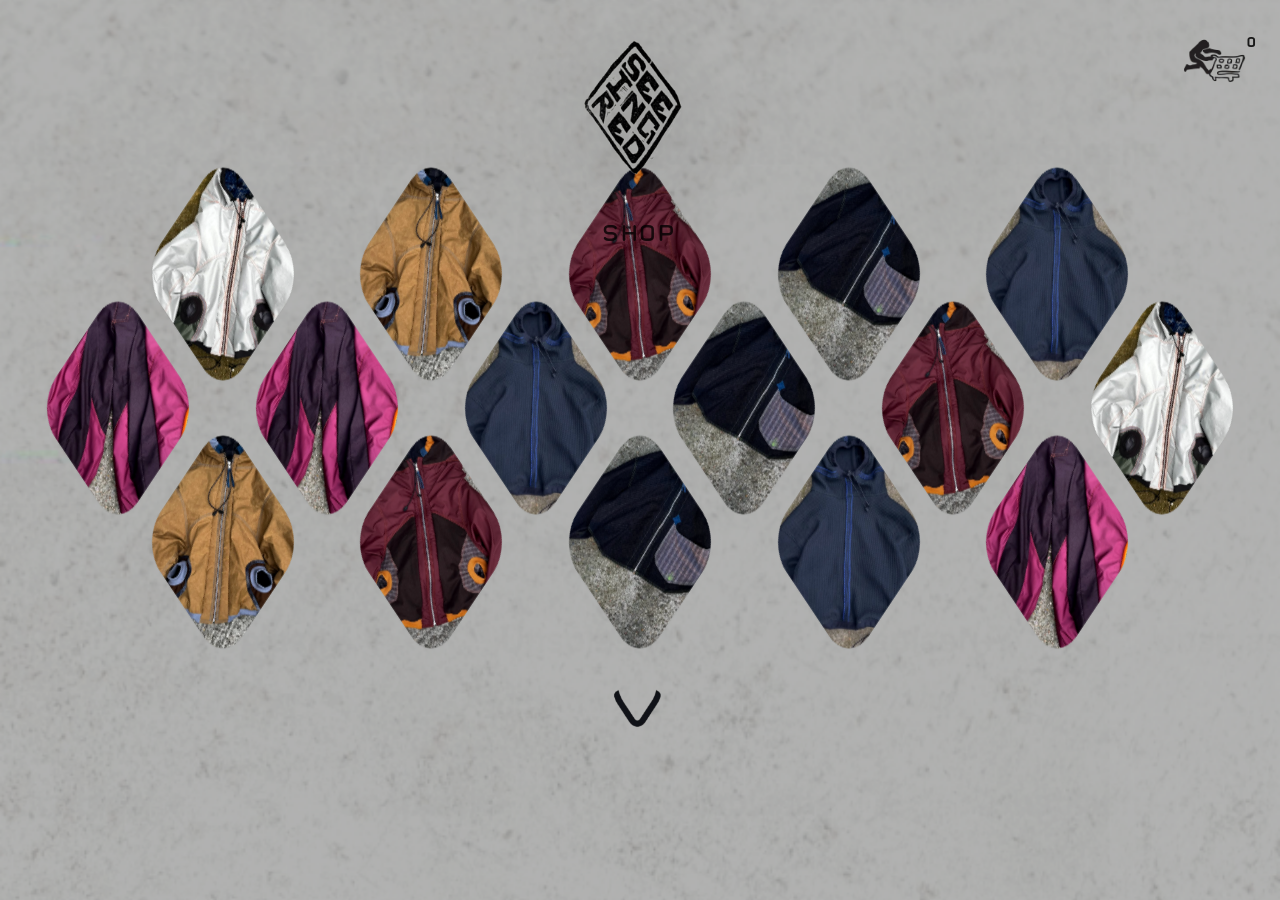
==== index.html @ 1fb60149 "Initial commit - Seeing Red Store website" ====
<!doctype html>
<html lang="en">
  <head>
    <meta charset="UTF-8" />
    <meta name="viewport" content="width=device-width, initial-scale=1.0" />
    <title>Seeing Red</title>
    <link rel="stylesheet" href="./styles.css" />
    <script>
      window.SEEING_RED_SHOPIFY = {
        domain: "seeing-red-2.myshopify.com",
        storefrontToken: "2f0e7d2530694a0d24b112bfe67531cb",
      };
    </script>
  </head>
  <body>
    <button class="cartBtn cartBtn--landing" id="cartBtn" type="button" aria-label="Open cart">
      <img class="cartBtn__icon" src="./assets/icon/cart.png" alt="" aria-hidden="true" />
      <span class="cartBtn__count" id="cartCount">0</span>
    </button>

    <div class="landingLogo" aria-hidden="true">
      <img class="landingLogo__img" src="./assets/icon/logo.png" alt="" />
      <div class="landingLogo__label">SHOP</div>
    </div>

    <main class="page page--landing">
      <section id="landingView">
        <section class="grid grid--landing" id="productGrid" aria-label="Product grid"></section>

        <footer class="landingFooter">
          <img class="landingFooter__mark" src="./assets/icon/arrow.png" alt="" aria-hidden="true" />
          <div class="landingFooter__label">ARCHIVE</div>
        </footer>
      </section>

      <section class="pdpPage" id="pdpPage" hidden>
        <div class="pdpTop">
          <button class="overlay__close" id="pdpBack" type="button" aria-label="Back"><img class="overlay__closeIcon" src="./assets/icon/arrow.png" alt="" /><span class="overlay__closeLabel">BACK</span></button>
          <div class="pdpTop__logo" aria-hidden="true">
            <img class="pdpTop__logoImg" src="./assets/icon/logo.png" alt="" />
          </div>
          <button class="pdpCartBtn" id="pdpCartBtn" type="button" aria-label="Open cart">
            <img class="pdpCartBtn__icon" src="./assets/icon/cart.png" alt="" aria-hidden="true" />
            <span class="pdpCartBtn__count" id="pdpCartCount">0</span>
          </button>
        </div>

        <div class="swipeCarousel" id="swipeCarousel">
          <div class="swipeCarousel__clip">
            <div class="swipeCarousel__track" id="swipeTrack"></div>
          </div>
        </div>

        <div class="productView">
          <div class="gallery">
            <div class="gallery__main" id="mainImageFrame">
              <img id="mainImage" alt="" />
            </div>
            <div class="gallery__thumbs" id="thumbs"></div>
          </div>

          <div class="details">
            <div class="details__top">
              <div class="details__kicker">NEW IN</div>
              <div class="details__price" id="productPrice">0</div>
            </div>

            <div class="details__rule" aria-hidden="true"></div>

            <div class="details__name" id="productName">Product</div>
            <div class="details__size" id="productSize">SIZE M</div>

            <div class="details__desc" id="productDesc"></div>

            <div class="details__rule" aria-hidden="true"></div>

            <button class="details__more" id="moreInfo" type="button">More Info</button>
            <button class="details__add" id="addToCart" type="button">ADD TO CART</button>

            <select id="sizeSelect" class="details__select" aria-hidden="true" tabindex="-1">
              <option value="XS">XS</option>
              <option value="S">S</option>
              <option value="M" selected>M</option>
              <option value="L">L</option>
              <option value="XL">XL</option>
            </select>
            <input id="qtyInput" class="details__qty" type="number" inputmode="numeric" min="1" value="1" aria-hidden="true" tabindex="-1" />
            <button class="btn" id="buyNow" type="button">Buy now</button>
          </div>
        </div>

        <a class="pdpHandle" href="https://www.instagram.com/_seeing_red__/" target="_blank" rel="noopener noreferrer">@_SEEING_RED__</a>
      </section>

    </main>

    <aside class="cart" id="cart" aria-label="Cart" aria-hidden="true">
      <div class="cart__header">
        <div class="cart__title">BASKET — <span id="cartHeaderCount">0</span></div>
        <button class="cart__close" id="closeCart" type="button" aria-label="Close basket">X</button>
      </div>
      <div class="cart__items" id="cartItems"></div>
      <div class="cart__rule" aria-hidden="true"></div>
      <div class="cart__note">
        <div class="cart__noteText">
          All purchases made from seeingred.com will be shipped within 3–5 business days
        </div>
        <button class="cart__learnMore" id="cartLearnMore" type="button">LEARN MORE</button>
      </div>
      <div class="cart__footer">
        <div class="cart__row">
          <div class="cart__muted">SUBTOTAL</div>
          <div class="cart__subtotal" id="cartSubtotal">0</div>
        </div>
        <button class="cart__checkout" id="checkout" type="button">CHECKOUT</button>
      </div>
    </aside>

    <div class="drawerScrim" id="drawerScrim" aria-hidden="true"></div>

    <script src="./app.js" defer></script>
  </body>
</html>
---- styles.css ----
:root{
  --bg: #d7d3cc;
  --panel: rgba(255,255,255,0.06);
  --panel2: rgba(255,255,255,0.09);
  --text: rgba(255,255,255,0.92);
  --muted: rgba(0,0,0,0.58);
  --red: #ff2b2b;
  --red2: #ff4d4d;
  --stroke: rgba(255,255,255,0.12);
  --shadow: 0 24px 80px rgba(0,0,0,0.55);
  --radius: 18px;
  --ink: rgba(0,0,0,0.86);
  --paper: #d7d3cc;
  --logoTop: 8px;
  --logoSize: clamp(170px, 16vw, 230px);
  --logoSizeMobile: 86px;
}

@font-face{
  font-family: "CA Prologue";
  src: url("./seeing-red-font/CAPrologue-Regular.otf") format("opentype");
  font-weight: 400;
  font-style: normal;
  font-display: swap;
}

@font-face{
  font-family: "CA Prologue";
  src: url("./seeing-red-font/CAPrologue-Italic.otf") format("opentype");
  font-weight: 400;
  font-style: italic;
  font-display: swap;
}

@font-face{
  font-family: "CA Prologue";
  src: url("./seeing-red-font/CAPrologue-Bold.otf") format("opentype");
  font-weight: 700;
  font-style: normal;
  font-display: swap;
}

@font-face{
  font-family: "CA Prologue";
  src: url("./seeing-red-font/CAPrologue-BoldIt.otf") format("opentype");
  font-weight: 700;
  font-style: italic;
  font-display: swap;
}

@font-face{
  font-family: "CA Prologue";
  src: url("./seeing-red-font/CAPrologue-Heavy.otf") format("opentype");
  font-weight: 900;
  font-style: normal;
  font-display: swap;
}

@font-face{
  font-family: "CA Prologue";
  src: url("./seeing-red-font/CAPrologue-HeavyIt.otf") format("opentype");
  font-weight: 900;
  font-style: italic;
  font-display: swap;
}

*{ box-sizing: border-box; }
html,body{ min-height:100%; }
body{
  margin:0;
  font-family: "CA Prologue", ui-sans-serif, system-ui, -apple-system, Segoe UI, Roboto, Helvetica, Arial, "Apple Color Emoji", "Segoe UI Emoji";
  color: var(--ink);
  background-color: #fff;
  background-image: url("./assets/background/white.png");
  background-size: cover;
  background-position: center;
  background-repeat: no-repeat;
}

[hidden]{
  display: none !important;
}

button, input, select{
  font: inherit;
  color: inherit;
}

.landingLogo{
  position: fixed;
  left: 50%;
  top: var(--logoTop);
  transform: translateX(-50%);
  z-index: 70;
  pointer-events: none;
  display:flex;
  flex-direction: column;
  align-items:center;
}

.landingLogo__img{
  width: var(--logoSize);
  height: var(--logoSize);
  object-fit: contain;
  display:block;
  filter:
    drop-shadow(0 18px 40px rgba(0,0,0,0.18));
}

.landingLogo__label{
  margin-top: 6px;
  font-weight: 700;
  letter-spacing: 0.08em;
  color: rgba(0,0,0,0.78);
  font-size: clamp(22px, 2.6vw, 32px);
}



.cartBtn{
  position: relative;
  display:block;
  border: 0;
  background: transparent;
  padding: 0;
  border-radius: 0;
  cursor: pointer;
  box-shadow: none;
  transition: transform 120ms ease, filter 120ms ease;
}
.cartBtn:hover{ transform: translateY(-1px); filter: brightness(1.05); }

.cartBtn--landing{
  position: fixed;
  top: var(--logoTop);
  right: 20px;
  z-index: 80;
}

.cartBtn__icon{
  width: 100px;
  height: 100px;
  object-fit: contain;
  display:block;
}

.cartBtn__count{
  position: absolute;
  right: 4px;
  top: 24px;
  transform: none;
  color: rgba(0,0,0,0.86);
  font-family: "CA Prologue", ui-sans-serif, system-ui, sans-serif;
  font-weight: 900;
  font-size: 20px;
  line-height: 1;
  text-shadow: none;
  pointer-events: none;
}


.page{ max-width: 1100px; margin: 0 auto; padding: 16px 20px 56px; }

.page--landing{
  max-width: none;
  margin: 0;
  padding: 0 20px 24px;
  min-height: 100vh;
  display:flex;
  flex-direction: column;
  align-items:center;
  justify-content: flex-start;
}

body.isPdpOpen .page--landing{
  min-height: 100vh;
  padding: 0;
}

body.isPdpOpen .cartBtn--landing{
  pointer-events: auto;
}

body.isPdpOpen .landingLogo{
  display: none;
}

.page--landing #landingView{
  width: 100%;
  display:flex;
  flex-direction: column;
  align-items:center;
  justify-content:flex-start;
  padding-top: 230px;
}


.grid--landing{
  width: min(1200px, 100%);
  display:grid;
  grid-template-columns: repeat(12, 1fr);
  grid-auto-rows: 88px;
  column-gap: 52px;
  row-gap: 0px;
  align-items:center;
  justify-items:center;
  justify-content: center;
  padding: 0;
  padding-bottom: 120px;
  margin: 0 auto;
}

.grid--landing > .tile:nth-child(1){ grid-column: 2 / span 2; grid-row: 1; }
.grid--landing > .tile:nth-child(2){ grid-column: 4 / span 2; grid-row: 1; }
.grid--landing > .tile:nth-child(3){ grid-column: 6 / span 2; grid-row: 1; }
.grid--landing > .tile:nth-child(4){ grid-column: 8 / span 2; grid-row: 1; }
.grid--landing > .tile:nth-child(5){ grid-column: 10 / span 2; grid-row: 1; }

.grid--landing > .tile:nth-child(6){ grid-column: 1 / span 2; grid-row: 2; }
.grid--landing > .tile:nth-child(7){ grid-column: 3 / span 2; grid-row: 2; }
.grid--landing > .tile:nth-child(8){ grid-column: 5 / span 2; grid-row: 2; }
.grid--landing > .tile:nth-child(9){ grid-column: 7 / span 2; grid-row: 2; }
.grid--landing > .tile:nth-child(10){ grid-column: 9 / span 2; grid-row: 2; }
.grid--landing > .tile:nth-child(11){ grid-column: 11 / span 2; grid-row: 2; }

.grid--landing > .tile:nth-child(12){ grid-column: 2 / span 2; grid-row: 3; }
.grid--landing > .tile:nth-child(13){ grid-column: 4 / span 2; grid-row: 3; }
.grid--landing > .tile:nth-child(14){ grid-column: 6 / span 2; grid-row: 3; }
.grid--landing > .tile:nth-child(15){ grid-column: 8 / span 2; grid-row: 3; }
.grid--landing > .tile:nth-child(16){ grid-column: 10 / span 2; grid-row: 3; }

.grid--landing > .tile:nth-child(1),
.grid--landing > .tile:nth-child(2),
.grid--landing > .tile:nth-child(3),
.grid--landing > .tile:nth-child(4),
.grid--landing > .tile:nth-child(5){
  transform: translateY(0px);
}

.grid--landing > .tile:nth-child(6),
.grid--landing > .tile:nth-child(7),
.grid--landing > .tile:nth-child(8),
.grid--landing > .tile:nth-child(9),
.grid--landing > .tile:nth-child(10),
.grid--landing > .tile:nth-child(11){
  transform: translateY(46px);
}

.grid--landing > .tile:nth-child(12),
.grid--landing > .tile:nth-child(13),
.grid--landing > .tile:nth-child(14),
.grid--landing > .tile:nth-child(15),
.grid--landing > .tile:nth-child(16){
  transform: translateY(92px);
}

@media (max-width: 980px){
  .grid--landing{ column-gap: 14px; row-gap: 0px; grid-auto-rows: 84px; }
}

@media (max-width: 760px){
  .landingLogo{ top: var(--logoTop); }
  .landingLogo__img{ width: var(--logoSizeMobile); height: var(--logoSizeMobile); }
  .page--landing{ min-height: 100vh; }
  .page--landing #landingView{ padding-top: 142px; }
  .grid--landing{ grid-template-columns: repeat(6, 1fr); grid-auto-rows: 86px; column-gap: 10px; row-gap: 0px; }
  .grid--landing > .tile:nth-child(n){ grid-column: auto; grid-row: auto; transform: translateY(0px); }
  .grid--landing{ padding-bottom: 24px; }

  .grid--landing > .tile:nth-child(1),
  .grid--landing > .tile:nth-child(2),
  .grid--landing > .tile:nth-child(3),
  .grid--landing > .tile:nth-child(4),
  .grid--landing > .tile:nth-child(5),
  .grid--landing > .tile:nth-child(6),
  .grid--landing > .tile:nth-child(7),
  .grid--landing > .tile:nth-child(8),
  .grid--landing > .tile:nth-child(9),
  .grid--landing > .tile:nth-child(10),
  .grid--landing > .tile:nth-child(11),
  .grid--landing > .tile:nth-child(12),
  .grid--landing > .tile:nth-child(13),
  .grid--landing > .tile:nth-child(14),
  .grid--landing > .tile:nth-child(15),
  .grid--landing > .tile:nth-child(16){
    grid-column: auto;
    grid-row: auto;
    transform: translateY(0px);
  }

  .pdpTop__logo{ top: 18px; }
  .pdpCartBtn{ top: 18px; right: 20px; }
}

@media (max-width: 540px){
  .page--landing{ min-height: 100vh; }
  .page--landing #landingView{ padding-top: 130px; }

  .cartBtn--landing{ top: 18px; right: 16px; }

  .grid--landing{
    width: min(460px, 100%);
    grid-template-columns: repeat(4, 1fr);
    justify-items: center;
    align-items: center;
    column-gap: 0px;
    row-gap: 0px;
    padding-bottom: 40px;
    --tileSize: min(38vw, 180px);
    --tileRow: min(27vw, 130px);
    grid-auto-rows: var(--tileRow);
  }

  .grid--landing > .tile{
    width: var(--tileSize);
  }

  .grid--landing > .tile .tile__diamond{
    width: 82%;
    height: 82%;
  }

  .grid--landing > .tile:nth-child(1){ grid-column: 1 / span 2; grid-row: 1; transform: translateY(0); }
  .grid--landing > .tile:nth-child(2){ grid-column: 3 / span 2; grid-row: 1; transform: translateY(0); }
  .grid--landing > .tile:nth-child(3){ grid-column: 2 / span 2; grid-row: 2; transform: translateY(0); }
  .grid--landing > .tile:nth-child(4){ grid-column: 1 / span 2; grid-row: 3; transform: translateY(0); }
  .grid--landing > .tile:nth-child(5){ grid-column: 3 / span 2; grid-row: 3; transform: translateY(0); }
  .grid--landing > .tile:nth-child(6){ grid-column: 2 / span 2; grid-row: 4; transform: translateY(0); }
  .grid--landing > .tile:nth-child(7){ grid-column: 1 / span 2; grid-row: 5; transform: translateY(0); }
  .grid--landing > .tile:nth-child(8){ grid-column: 3 / span 2; grid-row: 5; transform: translateY(0); }
  .grid--landing > .tile:nth-child(9){ grid-column: 2 / span 2; grid-row: 6; transform: translateY(0); }
  .grid--landing > .tile:nth-child(10){ grid-column: 1 / span 2; grid-row: 7; transform: translateY(0); }
  .grid--landing > .tile:nth-child(11){ grid-column: 3 / span 2; grid-row: 7; transform: translateY(0); }
  .grid--landing > .tile:nth-child(12){ grid-column: 2 / span 2; grid-row: 8; transform: translateY(0); }
  .grid--landing > .tile:nth-child(13){ grid-column: 1 / span 2; grid-row: 9; transform: translateY(0); }
  .grid--landing > .tile:nth-child(14){ grid-column: 3 / span 2; grid-row: 9; transform: translateY(0); }
  .grid--landing > .tile:nth-child(15){ grid-column: 2 / span 2; grid-row: 10; transform: translateY(0); }
  .grid--landing > .tile:nth-child(16){ grid-column: 1 / span 2; grid-row: 11; transform: translateY(0); }
}

.tile{
  position: relative;
  width: clamp(112px, 12vw, 150px);
  aspect-ratio: 1 / 1;
  border: 0;
  background: transparent;
  padding: 0;
  cursor: pointer;
  border-radius: 22px;
  perspective: 900px;
}

.tile__diamond{
  position: absolute;
  left: 50%;
  top: 50%;
  width: 78%;
  height: 78%;
  border-radius: 28px;
  box-shadow:
    0 18px 50px rgba(0,0,0,0.14),
    inset 0 0 0 1px rgba(255,255,255,0.06),
    inset 0 10px 24px rgba(255,255,255,0.06);
  overflow: hidden;
  --lift: 0px;
  --stretch: 1.5;
  --stretchInv: 0.6667;
  transform: translate(-50%, -50%) translateY(var(--lift)) scaleY(var(--stretch)) rotate(45deg) translateZ(0);
  transition: transform 140ms ease, filter 140ms ease;
  transform-style: preserve-3d;
  mask-image: radial-gradient(white, black);
  -webkit-mask-image: -webkit-radial-gradient(white, black);
}
.tile:hover .tile__diamond,
.tile:focus-visible .tile__diamond{ --lift: -2px; filter: brightness(0.92); }

.tile__diamondFlip{
  position: absolute;
  inset: 0;
  border-radius: inherit;
  transform-style: preserve-3d;
  transform: none;
}

.tile__diamondInner{
  position: absolute;
  inset: 0;
  border-radius: inherit;
  transform-style: preserve-3d;
  transition: transform 780ms cubic-bezier(.2,.9,.2,1);
}

.tile__diamond.isFlipped .tile__diamondInner{
  transform: rotate(-45deg) rotateY(180deg) rotate(45deg);
}

.tile__diamondFace{
  position: absolute;
  inset: 0;
  border-radius: inherit;
  backface-visibility: hidden;
  overflow: hidden;
}

.tile__diamondFace--front{
  position: absolute;
  background:
    radial-gradient(22px 22px at 22% 28%, rgba(255,255,255,0.20), transparent 62%),
    radial-gradient(26px 26px at 72% 66%, rgba(0,0,0,0.16), transparent 64%),
    repeating-linear-gradient(135deg, rgba(0,0,0,0.10) 0 2px, rgba(0,0,0,0.0) 2px 9px),
    rgba(0,0,0,0.24);
  border: 0;
}

.tile__diamondFace--front::after{
  content: "";
  position: absolute;
  inset: 0;
  z-index: 2;
  background: rgba(0,0,0,0.0);
  transition: background 140ms ease;
}

.tile:hover .tile__diamondFace--front::after,
.tile:focus-visible .tile__diamondFace--front::after{
  background: rgba(0,0,0,0.58);
}

.tile__diamondFace--back{
  transform: rotateY(180deg);
  display: grid;
  place-items: center;
  background: transparent;
  border: 0;
}

.tile__diamondLogo{
  width: 190%;
  height: 190%;
  object-fit: contain;
  display: block;
  transform: translateY(-4%) rotate(-45deg) scaleY(var(--stretchInv));
  filter: none;
}

.tile__img{
  position:absolute;
  inset: 0;
  z-index: 1;
  background-size: cover;
  background-position: center;
  transform-origin: center;
  transform: rotate(-45deg) scale(2.0) scaleY(var(--stretchInv));
  border-radius: inherit;
  filter: contrast(1.03) saturate(1.05);
}

.tile__label{
  position:absolute;
  inset: 0;
  z-index: 3;
  padding: 14px;
  display: flex;
  flex-direction: column;
  align-items: center;
  justify-content: center;
  text-align: center;
  transform: rotate(-45deg) scaleY(var(--stretchInv));
  opacity: 0;
  pointer-events: none;
  transition: opacity 140ms ease;
}
.tile:hover .tile__label,
.tile:focus-visible .tile__label{ opacity: 1; }

.tile__name{ font-weight: 850; font-size: 19px; letter-spacing: 0.14em; color: #ffffff; text-transform: uppercase; text-shadow: 0 2px 8px rgba(0,0,0,0.6); }
.tile__price{ color: #ffffff; font-size: 17px; margin-top: 6px; text-shadow: 0 2px 8px rgba(0,0,0,0.6); }

.overlay{
  position: fixed;
  inset: 0;
  z-index: 30;
  pointer-events: none;
  color: var(--ink);
}

.overlay.isOpen{ pointer-events: auto; }

.overlay__scrim{
  position:absolute;
  inset:0;
  z-index: 1;
  opacity: 0;
  transition: opacity 220ms ease;
  background: rgba(0,0,0,0.0);
}

.overlay.isOpen .overlay__scrim{ opacity: 1; }

.expander{
  position: absolute;
  z-index: 2;
  border-radius: 26px;
  overflow:hidden;
  box-shadow: var(--shadow);
  border: 1px solid rgba(255,255,255,0.14);
  background: #111;
  will-change: top,left,width,height,clip-path,opacity;
  opacity: 0;
  pointer-events: none;
}

.expander.isAnimating{ opacity: 1; }

.overlay__panel{
  position: absolute;
  inset: 0;
  z-index: 3;
  padding: 26px 22px 28px;
  opacity: 0;
  transform: translateY(10px);
  transition: opacity 220ms ease, transform 220ms ease;
  display:flex;
  flex-direction: column;
  align-items:center;
  justify-content:flex-start;
  overflow: auto;
  background-color: #fff;
  background-image: url("./assets/background/white22.png");
  background-size: cover;
  background-position: center;
  background-repeat: no-repeat;
}

.overlay.isOpen .overlay__panel{ opacity: 1; transform: translateY(0); }

.overlay__close{
  position: static;
  z-index: 4;
  border-radius: 0;
  border: 0;
  background: transparent;
  padding: 10px 0;
  font-weight: 850;
  letter-spacing: 0.18em;
  color: rgba(0,0,0,0.84);
  cursor: pointer;
  display: flex;
  align-items: center;
  gap: 8px;
}

.overlay__close::before{
  display: none;
}

.overlay__closeIcon{
  width: 56px;
  height: 56px;
  object-fit: contain;
  display: inline-block;
  transform: rotate(90deg);
}

.overlay__closeLabel{
  font-weight: 900;
  font-size: 22px;
  letter-spacing: 0.18em;
  color: rgba(0,0,0,0.84);
  text-transform: uppercase;
}

.pdpTop{
  position: fixed;
  top: 0;
  left: 0;
  right: 0;
  width: 100%;
  display:flex;
  align-items:flex-start;
  justify-content: space-between;
  gap: 14px;
  padding: 42px 22px 0;
  pointer-events: none;
}

.pdpTop .overlay__close,
.pdpTop .pdpCartBtn{
  pointer-events: auto;
}

.pdpPage{
  width: 100%;
  min-height: 100vh;
  padding: 0 22px 56px;
  padding-top: 280px;
  display:flex;
  flex-direction: column;
  align-items:center;
  justify-content:flex-start;
}

.pdpPage[hidden]{
  display: none !important;
}

.pdpTop__logo{
  position: fixed;
  left: 50%;
  top: 18px;
  transform: translateX(-50%);
  z-index: 70;
  pointer-events: none;
  display:flex;
  align-items:center;
  justify-content:center;
  margin-top: 0;
}

.pdpTop__logoImg{
  width: var(--logoSize);
  height: var(--logoSize);
  object-fit: contain;
  display:block;
  filter: drop-shadow(0 18px 36px rgba(0,0,0,0.10));
}

.pdpCartBtn{
  display: none;
}

.pdpCartBtn__icon{
  width: 100px;
  height: 100px;
  object-fit: contain;
  display:block;
}

.pdpCartBtn__count{
  position: absolute;
  right: 4px;
  top: 24px;
  transform: none;
  color: rgba(0,0,0,0.86);
  font-family: "CA Prologue", ui-sans-serif, system-ui, sans-serif;
  font-weight: 900;
  font-size: 20px;
  line-height: 1;
  text-shadow: none;
}

.productView{
  width: min(1200px, 100%);
  background: transparent;
  border: 0;
  border-radius: 0;
  overflow: visible;
  box-shadow: none;
  display:grid;
  grid-template-columns: 1.1fr 0.9fr;
  column-gap: clamp(16px, 2.2vw, 44px);
  align-items: start;
  margin-top: auto;
  margin-bottom: auto;
}

.landingFooter{
  display:flex;
  flex-direction: column;
  align-items:center;
  justify-content:center;
  gap: 10px;
  padding-top: 40px;
}

.landingFooter__mark{
  width: 100px;
  height: 100px;
  object-fit: contain;
  display: block;
}

.landingFooter__label{
  display: none;
}

.cart{
  color: rgba(0,0,0,0.86);
}

@media (max-width: 980px){
  .productView{ grid-template-columns: 1fr; }
  .overlay__panel{ padding-top: 70px; }
  .pdpPage{ padding-top: 280px; }
}

.swipeCarousel{
  display: none;
}

@media (max-width: 760px){
  .gallery{ display: none !important; }

  .swipeCarousel{
    display: block;
    width: 100vw;
    margin-left: -16px;
    padding: 10vw 0 6vw;
    overflow: visible;
    cursor: grab;
  }

  .swipeCarousel:active{ cursor: grabbing; }

  .swipeCarousel__clip{
    width: 100%;
    overflow-x: clip;
    overflow-y: visible;
  }

  .swipeCarousel__track{
    display: flex;
    align-items: center;
    will-change: transform;
    transition: transform 320ms cubic-bezier(.25,.8,.25,1);
    touch-action: pan-y;
  }

  .swipeCarousel__track.isDragging{
    transition: none;
  }

  .swipeCarousel__slide{
    flex: 0 0 64vw;
    width: 64vw;
    display: flex;
    align-items: center;
    justify-content: center;
    padding: 0 4vw;
    box-sizing: border-box;
  }

  .swipeCarousel__slide:not(.isActive) .swipeCarousel__diamond{
    transform: scaleY(var(--stretch)) rotate(45deg) scale(0.55);
  }

  .swipeCarousel__diamond{
    width: 100%;
    aspect-ratio: 1 / 1;
    border-radius: 36px;
    overflow: hidden;
    --stretch: 1.5;
    --stretchInv: 0.6667;
    transform: scaleY(var(--stretch)) rotate(45deg);
    transform-origin: center;
    box-shadow: 0 18px 50px rgba(0,0,0,0.18);
    transition: transform 320ms ease, opacity 320ms ease;
  }

  .swipeCarousel__diamond img{
    width: 100%;
    height: 100%;
    object-fit: cover;
    display: block;
    transform: rotate(-45deg) scale(2.0) scaleY(var(--stretchInv));
    transform-origin: center;
    pointer-events: none;
    user-select: none;
  }
}

.gallery{
  padding: 0;
  padding-top: 80px;
  justify-self: center;
  display: flex;
  flex-direction: column;
  align-items: center;
  width: min(500px, 40vw);
}

.gallery__main{
  width: min(300px, 26vw);
  aspect-ratio: 1 / 1;
  border-radius: 60px;
  overflow:hidden;
  border: 0;
  background: rgba(0,0,0,0.06);
  box-shadow: 0 30px 90px rgba(0,0,0,0.18);
  margin: 0;
  --stretch: 1.5;
  --stretchInv: 0.6667;
  transform: scaleY(var(--stretch)) rotate(45deg);
  transform-origin: center;
}
.gallery__main img{
  width: 100%;
  height: 100%;
  object-fit: cover;
  display:block;
  transform: rotate(-45deg) scale(2.0) scaleY(var(--stretchInv));
  transform-origin: center;
}

.gallery__thumbs{
  display: grid;
  grid-template-columns: 1fr 1fr;
  row-gap: 20px;
  column-gap: 120px;
  margin-top: -20px;
  width: fit-content;
  justify-items: center;
  margin-left: auto;
  margin-right: auto;
}

.gallery__thumbs .thumb:nth-child(1){
  grid-column: 1;
  grid-row: 1;
  margin-left: -130px;
}

.gallery__thumbs .thumb:only-child{
  margin-left: -130px;
  margin-top: 80px;
}

.gallery__thumbs .thumb:first-child:nth-last-child(2),
.gallery__thumbs .thumb:first-child:nth-last-child(2) ~ .thumb{
  margin-top: 60px;
}

.gallery__thumbs .thumb:nth-child(2){
  grid-column: 2;
  grid-row: 1;
  margin-right: -130px;
}

.gallery__thumbs .thumb:nth-child(3){
  grid-column: 1;
  grid-row: 2;
}

.gallery__thumbs .thumb:nth-child(4){
  grid-column: 2;
  grid-row: 2;
}

.gallery__thumbs .thumb:nth-child(5){
  grid-column: 1 / -1;
  grid-row: 3;
  justify-self: center;
}

.thumb{
  flex: 0 0 auto;
  width: 88px;
  aspect-ratio: 1 / 1;
  border-radius: 28px;
  overflow:hidden;
  border: 0;
  background: rgba(0,0,0,0.05);
  padding: 0;
  cursor: pointer;
  transition: transform 120ms ease, filter 120ms ease;
  --stretch: 1.5;
  --stretchInv: 0.6667;
  transform: scaleY(var(--stretch)) rotate(45deg);
  transform-origin: center;
}
.thumb:hover{ filter: brightness(1.08); }
.thumb img{
  width: 100%;
  height: 100%;
  object-fit: cover;
  display:block;
  transform: rotate(-45deg) scale(2.0) scaleY(var(--stretchInv));
  transform-origin: center;
}



.details{ padding: 0; max-width: 520px; justify-self: start; padding-top: 0; }
.details__top{ display:flex; align-items: baseline; justify-content: space-between; gap: 120px; }
.details__kicker{ font-weight: 400; letter-spacing: 0.12em; font-size: clamp(22px, 2.1vw, 28px); color: rgba(0,0,0,0.78); }
.details__price{ font-weight: 400; letter-spacing: 0.04em; font-size: clamp(26px, 2.4vw, 34px); color: rgba(0,0,0,0.86); }

.details__rule{ height: 2px; width: 100%; background: rgba(0,0,0,0.68); margin: 20px 0 28px; }

.details__name{ font-weight: 400; letter-spacing: 0.06em; font-size: 19px; color: rgba(0,0,0,0.82); text-transform: uppercase; }
.details__size{ padding-top: 14px; font-weight: 400; letter-spacing: 0.06em; font-size: 19px; color: rgba(0,0,0,0.78); text-transform: uppercase; }
.details__select, .details__qty{
  background: rgba(255,255,255,0.06);
  border: 1px solid rgba(255,255,255,0.12);
  border-radius: 12px;
  padding: 10px 12px;
  outline: none;
}

.btn{
  border-radius: 14px;
  border: 1px solid rgba(255,255,255,0.14);
  background: rgba(255,255,255,0.06);
  padding: 12px 14px;
  cursor: pointer;
  transition: transform 120ms ease, background 120ms ease;
}
.btn:hover{ transform: translateY(-1px); background: rgba(255,255,255,0.09); }

body.isPdpOpen .thumb,
body.isPdpOpen .btn,
body.isPdpOpen .cartBtn{
  transition: none;
}

body.isPdpOpen .btn:hover,
body.isPdpOpen .cartBtn:hover{
  transform: none;
  filter: none;
}

.btn--primary{
  border-color: rgba(255,255,255,0.16);
  background: linear-gradient(135deg, var(--red2), var(--red));
  box-shadow: 0 18px 70px rgba(255,43,43,0.20);
}

.details__desc{ color: rgba(0,0,0,0.74); padding-top: 20px; line-height: 1.55; font-size: 18px; max-width: 46ch; }

.details__more,
.details__add{
  display: inline-block;
  text-align: left;
  border: 0;
  background: transparent;
  padding: 0;
  margin-top: 14px;
  color: rgba(0,0,0,0.80);
  cursor: pointer;
}

.details__more{
  font-weight: 650;
  font-size: 18px;
  letter-spacing: 0;
  text-transform: none;
  text-decoration: none;
  margin-top: 26px;
}

.details__add{
  display: block;
  width: fit-content;
  margin-top: 18px;
  font-weight: 900;
  font-size: 18px;
  letter-spacing: 0.14em;
  text-transform: uppercase;
  border-bottom: 2px solid rgba(0,0,0,0.68);
  padding-bottom: 10px;
}

.details__select,
.details__qty,
#buyNow{ display:none; }

@media (max-width: 760px){
  .overlay__panel{ padding: 18px 16px 22px; }
  .pdpTop{ padding: 18px 16px 0; }
  .pdpTop__logoImg{ width: var(--logoSizeMobile); height: var(--logoSizeMobile); }
  .gallery__main{ width: min(420px, 86vw); border-radius: 52px; }
  .gallery__thumbs{ width: min(500px, 86vw); gap: 50px; padding-top: 160px; }
  .details{ justify-self: stretch; padding-top: 60px; max-width: 100%; width: 100%; }
  .details__top{ gap: 0; }
  .details__kicker{ font-size: 18px; }
  .details__price{ font-size: 22px; }
  .details__name{ font-size: 17px; }
  .details__size{ font-size: 17px; padding-top: 4px; }
  .details__rule{ margin: 12px 0 14px; }
  .details__desc{ padding-top: 10px; font-size: 16px; }
  .pdpPage{ padding: 0 16px 56px; padding-top: 160px; }
  .pdpHandle{ display: none; }
  .productView{ margin-top: auto; margin-bottom: auto; width: 100%; }
}

.pdpHandle{
  position: fixed;
  right: 24px;
  bottom: 22px;
  font-weight: 900;
  letter-spacing: 0.10em;
  color: rgba(0,0,0,0.72);
  text-transform: uppercase;
  font-size: clamp(14px, 1.8vw, 24px);
  text-decoration: none;
  cursor: pointer;
}

.cart{
  position: fixed;
  top: 0;
  right: 0;
  width: min(420px, 92vw);
  height: 100vh;
  z-index: 60;
  background-color: #F5F5F3;
  background-image: none;
  border-left: 1px solid rgba(0,0,0,0.24);
  transform: translateX(110%);
  transition: transform 220ms ease;
  display:flex;
  flex-direction: column;
}

.cart.isOpen{ transform: translateX(0); }

.drawerScrim{
  position: fixed;
  inset:0;
  z-index: 55;
  background: rgba(0,0,0,0.6);
  opacity: 0;
  pointer-events: none;
  transition: opacity 220ms ease;
}
.drawerScrim.isOpen{ opacity: 1; pointer-events: auto; }

.cart__header{
  display:flex;
  align-items:center;
  justify-content: space-between;
  padding: 26px 22px 18px;
  border-bottom: 0;
}
.cart__title{
  font-weight: 900;
  letter-spacing: 0.14em;
  color: rgba(0,0,0,0.84);
}
.cart__close{
  border-radius: 0;
  border: 0;
  background: transparent;
  padding: 0;
  cursor: pointer;
  font-weight: 900;
  font-size: 34px;
  line-height: 1;
  color: rgba(0,0,0,0.82);
}

.cart__items{
  padding: 10px 22px 0;
  overflow:auto;
  flex: 1;
}

.cart__rule{
  height: 2px;
  background: rgba(0,0,0,0.68);
  margin: 12px 22px 0;
}

.cart__note{
  padding: 14px 22px 0;
}

.cart__noteText{
  font-weight: 850;
  letter-spacing: 0.02em;
  color: rgba(0,0,0,0.78);
  line-height: 1.45;
}

.cart__learnMore{
  margin-top: 14px;
  border: 0;
  background: transparent;
  padding: 0;
  font-weight: 900;
  letter-spacing: 0.14em;
  color: rgba(0,0,0,0.84);
  text-decoration: underline;
  text-underline-offset: 8px;
  cursor: pointer;
}

.cartItem{
  display:grid;
  grid-template-columns: 110px 1fr;
  gap: 18px;
  padding: 30px 0 34px;
  margin: 0;
}

.cartItem + .cartItem{
  border-top: 1px solid rgba(0,0,0,0.18);
  padding-top: 44px;
}

.cartItem__media{
  display:flex;
  align-items:flex-start;
  justify-content:flex-start;
}

.cartItem__diamond{
  width: 96px;
  height: 96px;
  border-radius: 34px;
  overflow: hidden;
  border: 0;
  background: rgba(0,0,0,0.05);
  --stretch: 1.5;
  --stretchInv: 0.6667;
  transform: scaleY(var(--stretch)) rotate(45deg);
  transform-origin: center;
}

.cartItem__diamondImg{
  width: 100%;
  height: 100%;
  object-fit: cover;
  display:block;
  transform: rotate(-45deg) scale(2.0) scaleY(var(--stretchInv));
  transform-origin: center;
}

.cartItem__body{
  padding-top: 6px;
}

.cartItem__name{
  font-weight: 900;
  letter-spacing: 0.06em;
  color: rgba(0,0,0,0.82);
  font-size: 15px;
}

.cartItem__opts{
  margin-top: 14px;
  font-weight: 900;
  letter-spacing: 0.06em;
  color: rgba(0,0,0,0.80);
}

.cartItem__opt{
  margin-top: 6px;
}

.cartItem__optValue{
  font-weight: 850;
}

.cartItem__bottom{
  display:flex;
  align-items:center;
  justify-content: space-between;
  gap: 14px;
  margin-top: 18px;
}

.cartQty{
  display:flex;
  align-items:center;
  justify-content:flex-start;
  gap: 10px;
  font-weight: 900;
  letter-spacing: 0.10em;
  color: rgba(0,0,0,0.84);
}

.cartQty__btn{
  border: 0;
  background: transparent;
  padding: 0;
  cursor: pointer;
  font-weight: 900;
  font-size: 18px;
  line-height: 1;
}

.cartQty__value{
  min-width: 18px;
  text-align:center;
}

.cartItem__delete{
  border: 0;
  background: transparent;
  padding: 0;
  cursor: pointer;
  font-weight: 850;
  letter-spacing: 0.06em;
  color: rgba(0,0,0,0.72);
  text-decoration: underline;
  text-underline-offset: 8px;
}

.pill{
  border-radius: 999px;
  border: 1px solid rgba(255,255,255,0.14);
  background: rgba(255,255,255,0.06);
  padding: 8px 10px;
  cursor: pointer;
}

.cart__footer{
  padding: 26px 22px 22px;
  border-top: 0;
}
.cart__row{ display:flex; justify-content: space-between; align-items:center; }
.cart__muted{ color: rgba(0,0,0,0.72); font-weight: 900; letter-spacing: 0.14em; }
.cart__subtotal{ font-weight: 900; letter-spacing: 0.06em; color: rgba(0,0,0,0.82); }
.cart__checkout{
  width: 100%;
  margin-top: 18px;
  border-radius: 0;
  border: 1px solid rgba(0,0,0,0.62);
  background: transparent;
  padding: 18px 14px;
  cursor: pointer;
  font-weight: 900;
  letter-spacing: 0.14em;
  color: rgba(0,0,0,0.84);
  transition: background 120ms ease;
}

.cart__checkout:hover{
  background: rgba(0,0,0,0.04);
}
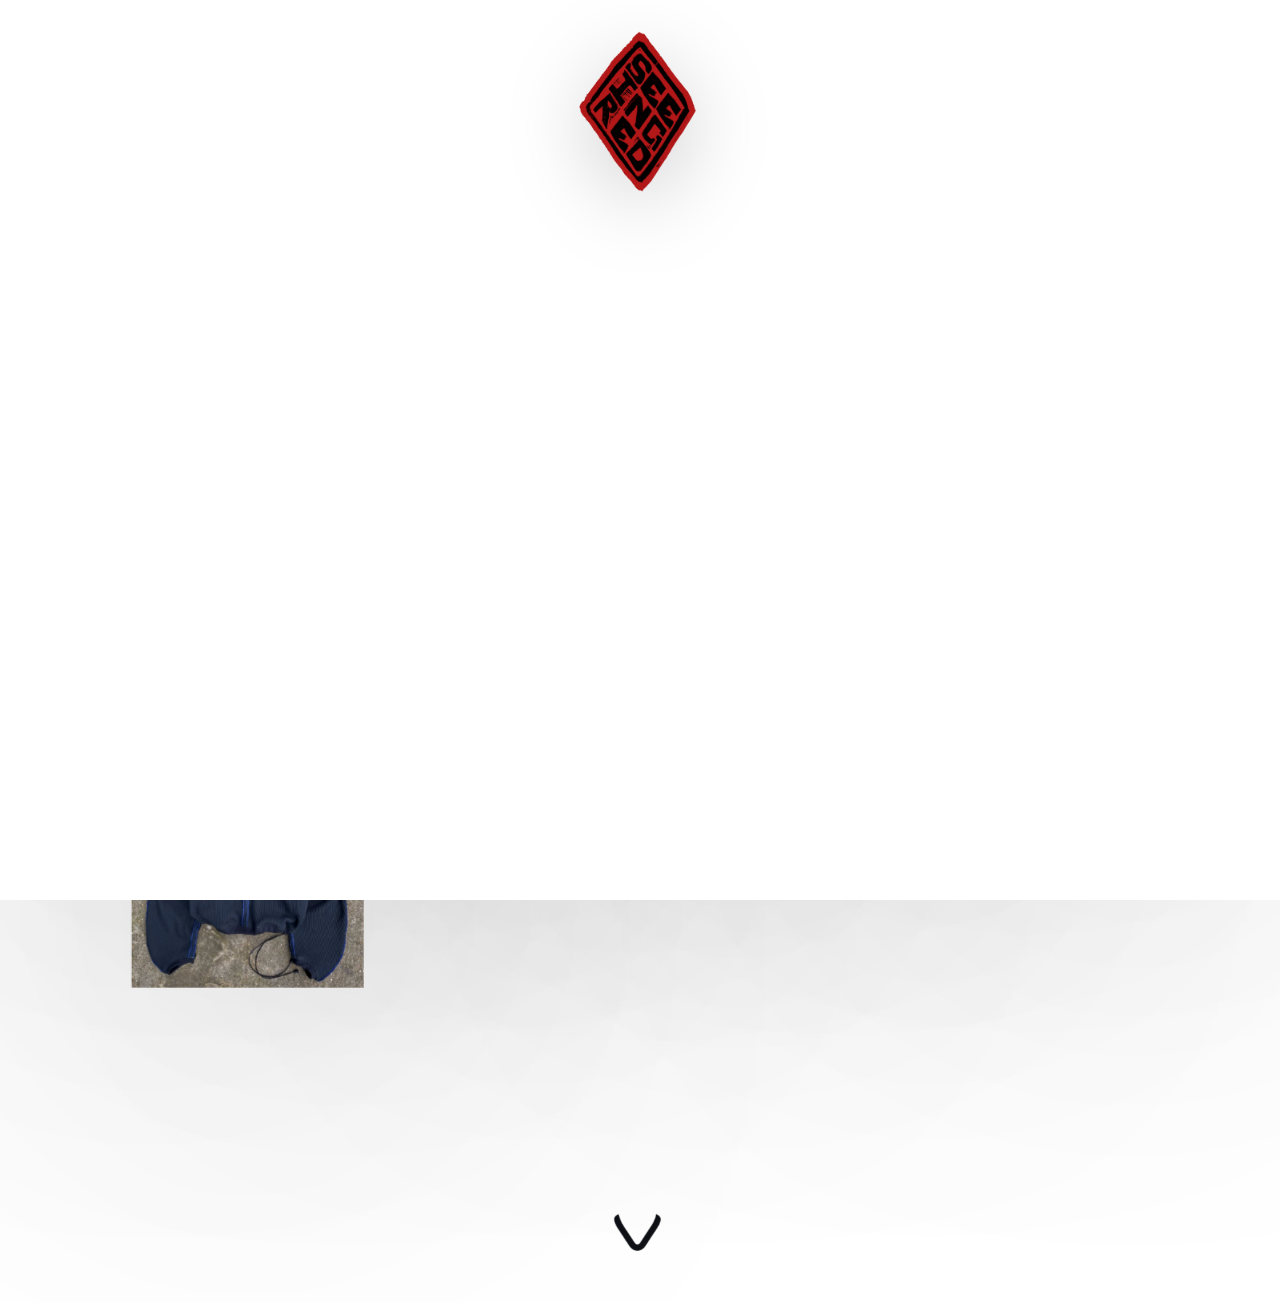
==== commit 1f1a8c66: "Version 1" ====
--- a/index.html
+++ b/index.html
@@ -13,6 +13,18 @@
     </script>
   </head>
   <body>
+    <section id="splashScreen" class="splashScreen">
+      <video class="splashScreen__video" src="./assets/background/running video.mp4" autoplay loop muted playsinline></video>
+      <div class="splashScreen__logoWrap" aria-hidden="true">
+        <img class="splashScreen__logo" src="./assets/icon/logo.png" alt="" />
+      </div>
+      <button class="splashScreen__enter" id="enterSiteBtn" type="button" aria-label="Enter site">
+        <span class="splashScreen__enterText">ENTER</span>
+        <img src="./assets/icon/arrow.png" alt="Enter" />
+      </button>
+    </section>
+
+
     <button class="cartBtn cartBtn--landing" id="cartBtn" type="button" aria-label="Open cart">
       <img class="cartBtn__icon" src="./assets/icon/cart.png" alt="" aria-hidden="true" />
       <span class="cartBtn__count" id="cartCount">0</span>
@@ -53,29 +65,42 @@
 
         <div class="productView">
           <div class="gallery">
-            <div class="gallery__main" id="mainImageFrame">
-              <img id="mainImage" alt="" />
+            <div class="gallery__carousel">
+              <button class="gallery__arrow gallery__arrow--left" id="galleryPrevBtn" type="button" aria-label="Previous image">
+                <img src="./assets/icon/arrow.png" alt="" />
+              </button>
+              <div class="gallery__main" id="mainImageFrame">
+                <img id="mainImage" alt="" />
+              </div>
+              <button class="gallery__arrow gallery__arrow--right" id="galleryNextBtn" type="button" aria-label="Next image">
+                <img src="./assets/icon/arrow.png" alt="" />
+              </button>
             </div>
-            <div class="gallery__thumbs" id="thumbs"></div>
           </div>
 
           <div class="details">
             <div class="details__top">
-              <div class="details__kicker">NEW IN</div>
+              <div class="details__kicker" id="productName">Product</div>
               <div class="details__price" id="productPrice">0</div>
             </div>
 
             <div class="details__rule" aria-hidden="true"></div>
 
-            <div class="details__name" id="productName">Product</div>
             <div class="details__size" id="productSize">SIZE M</div>
 
             <div class="details__desc" id="productDesc"></div>
 
+            <details class="details__fabrics fabrics" id="fabricsDropdown" style="display: none;">
+              <summary class="fabrics__summary">Fabrics <span class="fabrics__arrow">&gt;</span></summary>
+              <div class="fabrics__content" id="fabricsContent"></div>
+            </details>
+
             <div class="details__rule" aria-hidden="true"></div>
 
-            <button class="details__more" id="moreInfo" type="button">More Info</button>
-            <button class="details__add" id="addToCart" type="button">ADD TO CART</button>
+            <div class="details__addWrap">
+              <button class="details__add" id="addToCart" type="button">ADD TO CART</button>
+              <button class="details__add" id="inquireButton" type="button" style="display: none;">INQUIRE</button>
+            </div>
 
             <select id="sizeSelect" class="details__select" aria-hidden="true" tabindex="-1">
               <option value="XS">XS</option>
@@ -103,7 +128,7 @@
       <div class="cart__rule" aria-hidden="true"></div>
       <div class="cart__note">
         <div class="cart__noteText">
-          All purchases made from seeingred.com will be shipped within 3–5 business days
+          All purchases made from seeingred.com will be shipped within 5–7 business days
         </div>
         <button class="cart__learnMore" id="cartLearnMore" type="button">LEARN MORE</button>
       </div>
@@ -116,6 +141,21 @@
       </div>
     </aside>
 
+    <section id="zoomView" class="zoomView" hidden>
+      <button class="zoomView__close" id="closeZoom" type="button" aria-label="Close zoom">X</button>
+      <div class="zoomView__content">
+        <button class="zoomView__arrow zoomView__arrow--left" id="zoomPrev" type="button" aria-label="Previous image">
+          <img src="./assets/icon/arrow.png" alt="" />
+        </button>
+        <div class="zoomView__imgWrap">
+          <img id="zoomImage" src="" alt="" />
+        </div>
+        <button class="zoomView__arrow zoomView__arrow--right" id="zoomNext" type="button" aria-label="Next image">
+          <img src="./assets/icon/arrow.png" alt="" />
+        </button>
+      </div>
+    </section>
+
     <div class="drawerScrim" id="drawerScrim" aria-hidden="true"></div>
 
     <script src="./app.js" defer></script>
--- a/styles.css
+++ b/styles.css
@@ -13,7 +13,13 @@
   --paper: #d7d3cc;
   --logoTop: 8px;
   --logoSize: clamp(170px, 16vw, 230px);
-  --logoSizeMobile: 86px;
+  --logoSizeMobile: 160px;
+
+  /* Enlarged Diamond sizes (20% increase) & Spacings */
+  --tileSizeDesktop: clamp(134px, 14.4vw, 180px); /* 20% increase from clamp(112px, 12vw, 150px) */
+  --gridGapDesktop: 24px;
+  --tileSizeMobile: min(57.6vw, 276px); /* 20% increase from min(48vw, 230px) */
+  --gridGapMobile: 16px;
 }
 
 @font-face{
@@ -65,16 +71,36 @@
 }
 
 *{ box-sizing: border-box; }
-html,body{ min-height:100%; }
-body{
-  margin:0;
+html {
+  min-height: 100%;
+  overscroll-behavior: none;
+  background-color: #fff;
+}
+body {
+  min-height: 100%;
+  margin: 0;
+  overscroll-behavior: none;
   font-family: "CA Prologue", ui-sans-serif, system-ui, -apple-system, Segoe UI, Roboto, Helvetica, Arial, "Apple Color Emoji", "Segoe UI Emoji";
   color: var(--ink);
-  background-color: #fff;
-  background-image: url("./assets/background/white.png");
+}
+body::before {
+  content: "";
+  position: fixed;
+  top: 0;
+  left: 0;
+  width: 100vw;
+  height: 100vh;
+  z-index: -100;
+  pointer-events: none;
+  background-image: linear-gradient(rgba(255, 255, 255, 0.5), rgba(255, 255, 255, 0.5)), url("./assets/background/whitenew.png");
   background-size: cover;
   background-position: center;
   background-repeat: no-repeat;
+  transform: scale(1.5);
+  transform-origin: center;
+  image-rendering: -webkit-optimize-contrast;
+  image-rendering: crisp-edges;
+  filter: contrast(1.1);
 }
 
 [hidden]{
@@ -87,12 +113,13 @@
 }
 
 .landingLogo{
-  position: fixed;
+  position: absolute;
   left: 50%;
   top: var(--logoTop);
   transform: translateX(-50%);
   z-index: 70;
-  pointer-events: none;
+  pointer-events: auto;
+  cursor: pointer;
   display:flex;
   flex-direction: column;
   align-items:center;
@@ -191,17 +218,17 @@
   flex-direction: column;
   align-items:center;
   justify-content:flex-start;
-  padding-top: 230px;
+  padding-top: 270px;
 }
 
 
 .grid--landing{
-  width: min(1200px, 100%);
+  width: min(1512px, 100%);
   display:grid;
-  grid-template-columns: repeat(12, 1fr);
-  grid-auto-rows: 88px;
-  column-gap: 52px;
-  row-gap: 0px;
+  grid-template-columns: repeat(24, 1fr);
+  grid-auto-rows: var(--tileSizeDesktop);
+  row-gap: var(--gridGapDesktop);
+  column-gap: 0;
   align-items:center;
   justify-items:center;
   justify-content: center;
@@ -229,41 +256,182 @@
 .grid--landing > .tile:nth-child(15){ grid-column: 8 / span 2; grid-row: 3; }
 .grid--landing > .tile:nth-child(16){ grid-column: 10 / span 2; grid-row: 3; }
 
-.grid--landing > .tile:nth-child(1),
-.grid--landing > .tile:nth-child(2),
-.grid--landing > .tile:nth-child(3),
-.grid--landing > .tile:nth-child(4),
-.grid--landing > .tile:nth-child(5){
-  transform: translateY(0px);
-}
-
-.grid--landing > .tile:nth-child(6),
-.grid--landing > .tile:nth-child(7),
-.grid--landing > .tile:nth-child(8),
-.grid--landing > .tile:nth-child(9),
-.grid--landing > .tile:nth-child(10),
-.grid--landing > .tile:nth-child(11){
-  transform: translateY(46px);
-}
-
-.grid--landing > .tile:nth-child(12),
-.grid--landing > .tile:nth-child(13),
-.grid--landing > .tile:nth-child(14),
-.grid--landing > .tile:nth-child(15),
-.grid--landing > .tile:nth-child(16){
-  transform: translateY(92px);
+.grid--landing > .tile {
+  transform: translateY(0);
+}
+
+/* Grid Layouts for 6-23 Products (Staggered/Pyramid/Honeycomb) */
+.grid--landing[data-count="6"],
+.grid--landing[data-count="7"],
+.grid--landing[data-count="8"],
+.grid--landing[data-count="9"],
+.grid--landing[data-count="10"],
+.grid--landing[data-count="11"],
+.grid--landing[data-count="12"],
+.grid--landing[data-count="13"],
+.grid--landing[data-count="14"],
+.grid--landing[data-count="15"],
+.grid--landing[data-count="16"],
+.grid--landing[data-count="17"],
+.grid--landing[data-count="18"],
+.grid--landing[data-count="19"],
+.grid--landing[data-count="20"],
+.grid--landing[data-count="21"],
+.grid--landing[data-count="22"],
+.grid--landing[data-count="23"],
+.grid--landing[data-count="24"],
+.grid--landing[data-count="25"],
+.grid--landing[data-count="26"],
+.grid--landing[data-count^="1"],
+.grid--landing[data-count^="2"],
+.grid--landing[data-count="30"],
+.grid--landing[data-count="31"] {
+  display: grid;
+  grid-template-columns: repeat(24, 1fr);
+  grid-auto-rows: var(--tileSizeDesktop);
+  row-gap: var(--gridGapDesktop);
+  column-gap: 0;
+  width: min(1512px, 100% - 64px);
+  justify-items: center;
+  margin: 80px auto;
+}
+
+/* 6 Products: Pyramid (3-2-1) */
+.grid--landing[data-count="6"] > .tile:nth-child(1) { grid-column: 7 / span 4; grid-row: 1; }
+.grid--landing[data-count="6"] > .tile:nth-child(2) { grid-column: 11 / span 4; grid-row: 1; }
+.grid--landing[data-count="6"] > .tile:nth-child(3) { grid-column: 15 / span 4; grid-row: 1; }
+.grid--landing[data-count="6"] > .tile:nth-child(4) { grid-column: 9 / span 4; grid-row: 2; }
+.grid--landing[data-count="6"] > .tile:nth-child(5) { grid-column: 13 / span 4; grid-row: 2; }
+.grid--landing[data-count="6"] > .tile:nth-child(6) { grid-column: 11 / span 4; grid-row: 3; }
+
+/* 7 Products: Diamond (2-3-2) */
+.grid--landing[data-count="7"] > .tile:nth-child(1) { grid-column: 9 / span 4; grid-row: 1; }
+.grid--landing[data-count="7"] > .tile:nth-child(2) { grid-column: 13 / span 4; grid-row: 1; }
+.grid--landing[data-count="7"] > .tile:nth-child(3) { grid-column: 7 / span 4; grid-row: 2; }
+.grid--landing[data-count="7"] > .tile:nth-child(4) { grid-column: 11 / span 4; grid-row: 2; }
+.grid--landing[data-count="7"] > .tile:nth-child(5) { grid-column: 15 / span 4; grid-row: 2; }
+.grid--landing[data-count="7"] > .tile:nth-child(6) { grid-column: 9 / span 4; grid-row: 3; }
+.grid--landing[data-count="7"] > .tile:nth-child(7) { grid-column: 13 / span 4; grid-row: 3; }
+
+/* 12-29 Products: 5-Row Staggered */
+.grid--landing[data-count^="1"], .grid--landing[data-count^="2"] {
+  /* Common positioning for Row 1-4 across counts 10-29 */
+}
+
+/* Row 1 (Top): Always 5 items */
+.grid--landing[data-count^="1"], .grid--landing[data-count^="2"], .grid--landing[data-count^="3"] {
+  /* Row 1 placement for 24-col grid */
+}
+
+/* Row 1: 5 items */
+.grid--landing[data-count^="1"] > .tile:nth-child(1), .grid--landing[data-count^="2"] > .tile:nth-child(1), .grid--landing[data-count^="3"] > .tile:nth-child(1) { grid-column: 3 / span 4; grid-row: 1; }
+.grid--landing[data-count^="1"] > .tile:nth-child(2), .grid--landing[data-count^="2"] > .tile:nth-child(2), .grid--landing[data-count^="3"] > .tile:nth-child(2) { grid-column: 7 / span 4; grid-row: 1; }
+.grid--landing[data-count^="1"] > .tile:nth-child(3), .grid--landing[data-count^="2"] > .tile:nth-child(3), .grid--landing[data-count^="3"] > .tile:nth-child(3) { grid-column: 11 / span 4; grid-row: 1; }
+.grid--landing[data-count^="1"] > .tile:nth-child(4), .grid--landing[data-count^="2"] > .tile:nth-child(4), .grid--landing[data-count^="3"] > .tile:nth-child(4) { grid-column: 15 / span 4; grid-row: 1; }
+.grid--landing[data-count^="1"] > .tile:nth-child(5), .grid--landing[data-count^="2"] > .tile:nth-child(5), .grid--landing[data-count^="3"] > .tile:nth-child(5) { grid-column: 19 / span 4; grid-row: 1; }
+
+/* Row 2: Always 6 items */
+/* Row 2: 6 items (Shifted) */
+.grid--landing[data-count^="1"] > .tile:nth-child(6), .grid--landing[data-count^="2"] > .tile:nth-child(6), .grid--landing[data-count^="3"] > .tile:nth-child(6) { grid-column: 1 / span 4; grid-row: 2; transform: translateY(0); }
+.grid--landing[data-count^="1"] > .tile:nth-child(7), .grid--landing[data-count^="2"] > .tile:nth-child(7), .grid--landing[data-count^="3"] > .tile:nth-child(7) { grid-column: 5 / span 4; grid-row: 2; transform: translateY(0); }
+.grid--landing[data-count^="1"] > .tile:nth-child(8), .grid--landing[data-count^="2"] > .tile:nth-child(8), .grid--landing[data-count^="3"] > .tile:nth-child(8) { grid-column: 9 / span 4; grid-row: 2; transform: translateY(0); }
+.grid--landing[data-count^="1"] > .tile:nth-child(9), .grid--landing[data-count^="2"] > .tile:nth-child(9), .grid--landing[data-count^="3"] > .tile:nth-child(9) { grid-column: 13 / span 4; grid-row: 2; transform: translateY(0); }
+.grid--landing[data-count^="1"] > .tile:nth-child(10), .grid--landing[data-count^="2"] > .tile:nth-child(10), .grid--landing[data-count^="3"] > .tile:nth-child(10) { grid-column: 17 / span 4; grid-row: 2; transform: translateY(0); }
+.grid--landing[data-count^="1"] > .tile:nth-child(11), .grid--landing[data-count^="2"] > .tile:nth-child(11), .grid--landing[data-count^="3"] > .tile:nth-child(11) { grid-column: 21 / span 4; grid-row: 2; transform: translateY(0); }
+
+/* Row 3: 5 items */
+.grid--landing[data-count^="1"] > .tile:nth-child(12), .grid--landing[data-count^="2"] > .tile:nth-child(12), .grid--landing[data-count^="3"] > .tile:nth-child(12) { grid-column: 3 / span 4; grid-row: 3; transform: translateY(0); }
+.grid--landing[data-count^="1"] > .tile:nth-child(13), .grid--landing[data-count^="2"] > .tile:nth-child(13), .grid--landing[data-count^="3"] > .tile:nth-child(13) { grid-column: 7 / span 4; grid-row: 3; transform: translateY(0); }
+.grid--landing[data-count^="1"] > .tile:nth-child(14), .grid--landing[data-count^="2"] > .tile:nth-child(14), .grid--landing[data-count^="3"] > .tile:nth-child(14) { grid-column: 11 / span 4; grid-row: 3; transform: translateY(0); }
+.grid--landing[data-count^="1"] > .tile:nth-child(15), .grid--landing[data-count^="2"] > .tile:nth-child(15), .grid--landing[data-count^="3"] > .tile:nth-child(15) { grid-column: 15 / span 4; grid-row: 3; transform: translateY(0); }
+.grid--landing[data-count^="1"] > .tile:nth-child(16), .grid--landing[data-count^="2"] > .tile:nth-child(16), .grid--landing[data-count^="3"] > .tile:nth-child(16) { grid-column: 19 / span 4; grid-row: 3; transform: translateY(0); }
+
+/* Row 4: 6 items */
+.grid--landing[data-count^="1"] > .tile:nth-child(17), .grid--landing[data-count^="2"] > .tile:nth-child(17), .grid--landing[data-count^="3"] > .tile:nth-child(17) { grid-column: 1 / span 4; grid-row: 4; transform: translateY(0); }
+.grid--landing[data-count^="1"] > .tile:nth-child(18), .grid--landing[data-count^="2"] > .tile:nth-child(18), .grid--landing[data-count^="3"] > .tile:nth-child(18) { grid-column: 5 / span 4; grid-row: 4; transform: translateY(0); }
+.grid--landing[data-count^="1"] > .tile:nth-child(19), .grid--landing[data-count^="2"] > .tile:nth-child(19), .grid--landing[data-count^="3"] > .tile:nth-child(19) { grid-column: 9 / span 4; grid-row: 4; transform: translateY(0); }
+.grid--landing[data-count^="1"] > .tile:nth-child(20), .grid--landing[data-count^="2"] > .tile:nth-child(20), .grid--landing[data-count^="3"] > .tile:nth-child(20) { grid-column: 13 / span 4; grid-row: 4; transform: translateY(0); }
+.grid--landing[data-count^="1"] > .tile:nth-child(21), .grid--landing[data-count^="2"] > .tile:nth-child(21), .grid--landing[data-count^="3"] > .tile:nth-child(21) { grid-column: 17 / span 4; grid-row: 4; transform: translateY(0); }
+.grid--landing[data-count^="1"] > .tile:nth-child(22), .grid--landing[data-count^="2"] > .tile:nth-child(22), .grid--landing[data-count^="3"] > .tile:nth-child(22) { grid-column: 21 / span 4; grid-row: 4; transform: translateY(0); }
+
+/* Row 5: Tail Centering */
+.grid--landing[data-count="23"] > .tile:nth-child(23) { grid-column: 11 / span 4; grid-row: 5; }
+.grid--landing[data-count="24"] > .tile:nth-child(23) { grid-column: 9 / span 4; grid-row: 5; }
+.grid--landing[data-count="24"] > .tile:nth-child(24) { grid-column: 13 / span 4; grid-row: 5; }
+.grid--landing[data-count="25"] > .tile:nth-child(23) { grid-column: 7 / span 4; grid-row: 5; }
+.grid--landing[data-count="25"] > .tile:nth-child(24) { grid-column: 11 / span 4; grid-row: 5; }
+.grid--landing[data-count="25"] > .tile:nth-child(25) { grid-column: 15 / span 4; grid-row: 5; }
+.grid--landing[data-count="26"] > .tile:nth-child(23) { grid-column: 5 / span 4; grid-row: 5; }
+.grid--landing[data-count="26"] > .tile:nth-child(24) { grid-column: 9 / span 4; grid-row: 5; }
+.grid--landing[data-count="26"] > .tile:nth-child(25) { grid-column: 13 / span 4; grid-row: 5; }
+.grid--landing[data-count="26"] > .tile:nth-child(26) { grid-column: 17 / span 4; grid-row: 5; }
+.grid--landing[data-count="27"] > .tile:nth-child(23) { grid-column: 3 / span 4; grid-row: 5; }
+.grid--landing[data-count="27"] > .tile:nth-child(24) { grid-column: 7 / span 4; grid-row: 5; }
+.grid--landing[data-count="27"] > .tile:nth-child(25) { grid-column: 11 / span 4; grid-row: 5; }
+.grid--landing[data-count="27"] > .tile:nth-child(26) { grid-column: 15 / span 4; grid-row: 5; }
+.grid--landing[data-count="27"] > .tile:nth-child(27) { grid-column: 19 / span 4; grid-row: 5; }
+/* 28+ items follow the same pattern for items 23-27 */
+.grid--landing[data-count="28"] > .tile:nth-child(23), .grid--landing[data-count="29"] > .tile:nth-child(23), .grid--landing[data-count="30"] > .tile:nth-child(23), .grid--landing[data-count="31"] > .tile:nth-child(23) { grid-column: 3 / span 4; grid-row: 5; }
+.grid--landing[data-count="28"] > .tile:nth-child(24), .grid--landing[data-count="29"] > .tile:nth-child(24), .grid--landing[data-count="30"] > .tile:nth-child(24), .grid--landing[data-count="31"] > .tile:nth-child(24) { grid-column: 7 / span 4; grid-row: 5; }
+.grid--landing[data-count="28"] > .tile:nth-child(25), .grid--landing[data-count="29"] > .tile:nth-child(25), .grid--landing[data-count="30"] > .tile:nth-child(25), .grid--landing[data-count="31"] > .tile:nth-child(25) { grid-column: 11 / span 4; grid-row: 5; }
+.grid--landing[data-count="28"] > .tile:nth-child(26), .grid--landing[data-count="29"] > .tile:nth-child(26), .grid--landing[data-count="30"] > .tile:nth-child(26), .grid--landing[data-count="31"] > .tile:nth-child(26) { grid-column: 15 / span 4; grid-row: 5; }
+.grid--landing[data-count="28"] > .tile:nth-child(27), .grid--landing[data-count="29"] > .tile:nth-child(27), .grid--landing[data-count="30"] > .tile:nth-child(27), .grid--landing[data-count="31"] > .tile:nth-child(27) { grid-column: 19 / span 4; grid-row: 5; }
+
+/* Row 6: Tapering tail (1-2 items) */
+.grid--landing[data-count="28"] > .tile:nth-child(28) { grid-column: 11 / span 4; grid-row: 6; transform: translateY(0); }
+.grid--landing[data-count="29"] > .tile:nth-child(28), .grid--landing[data-count="30"] > .tile:nth-child(28), .grid--landing[data-count="31"] > .tile:nth-child(28) { grid-column: 9 / span 4; grid-row: 6; transform: translateY(0); }
+.grid--landing[data-count="29"] > .tile:nth-child(29), .grid--landing[data-count="30"] > .tile:nth-child(29), .grid--landing[data-count="31"] > .tile:nth-child(29) { grid-column: 13 / span 4; grid-row: 6; transform: translateY(0); }
+
+/* Row 7: Tapering tail (1 item) */
+.grid--landing[data-count="30"] > .tile:nth-child(30), .grid--landing[data-count="31"] > .tile:nth-child(30) { grid-column: 11 / span 4; grid-row: 7; transform: translateY(0); }
+
+/* Row 8: Tapering tail (1 item) */
+.grid--landing[data-count="31"] > .tile:nth-child(31) { grid-column: 11 / span 4; grid-row: 8; transform: translateY(0); }
+
+
+
+
+@media (min-width: 761px) {
+  .grid--landing[data-count="1"],
+  .grid--landing[data-count="2"],
+  .grid--landing[data-count="3"],
+  .grid--landing[data-count="4"],
+  .grid--landing[data-count="5"] {
+    display: flex;
+    flex-wrap: nowrap;
+    justify-content: center;
+    align-items: center;
+    gap: 64px;
+    width: 100%;
+    margin: 60px auto;
+  }
+  
+  .grid--landing[data-count="1"] > .tile { width: 340px; }
+  .grid--landing[data-count="2"] > .tile { width: 300px; }
+  .grid--landing[data-count="3"] > .tile { width: 280px; }
+  .grid--landing[data-count="4"] > .tile { width: 250px; }
+  .grid--landing[data-count="5"] > .tile { width: 220px; }
+
+  .grid--landing[data-count="1"] > .tile,
+  .grid--landing[data-count="2"] > .tile,
+  .grid--landing[data-count="3"] > .tile,
+  .grid--landing[data-count="4"] > .tile,
+  .grid--landing[data-count="5"] > .tile {
+    transform: translateY(0px) !important;
+    flex-shrink: 0;
+  }
 }
 
 @media (max-width: 980px){
-  .grid--landing{ column-gap: 14px; row-gap: 0px; grid-auto-rows: 84px; }
+  .grid--landing{ column-gap: 14px; row-gap: var(--gridGapDesktop); grid-auto-rows: var(--tileSizeDesktop); }
 }
 
 @media (max-width: 760px){
   .landingLogo{ top: var(--logoTop); }
   .landingLogo__img{ width: var(--logoSizeMobile); height: var(--logoSizeMobile); }
   .page--landing{ min-height: 100vh; }
-  .page--landing #landingView{ padding-top: 142px; }
-  .grid--landing{ grid-template-columns: repeat(6, 1fr); grid-auto-rows: 86px; column-gap: 10px; row-gap: 0px; }
+  .page--landing #landingView{ padding-top: 130px; }
+  .grid--landing{ grid-template-columns: repeat(6, 1fr); grid-auto-rows: var(--tileSizeMobile); column-gap: var(--gridGapMobile); row-gap: var(--gridGapMobile); }
   .grid--landing > .tile:nth-child(n){ grid-column: auto; grid-row: auto; transform: translateY(0px); }
   .grid--landing{ padding-bottom: 24px; }
 
@@ -293,21 +461,27 @@
 }
 
 @media (max-width: 540px){
-  .page--landing{ min-height: 100vh; }
-  .page--landing #landingView{ padding-top: 130px; }
+  .page--landing {
+      min-height: 100vh;
+      padding-top: 50px;
+    }
+  
+    .page--landing #landingView {
+      padding-top: 130px;
+    }
 
   .cartBtn--landing{ top: 18px; right: 16px; }
 
   .grid--landing{
-    width: min(460px, 100%);
+    width: min(560px, 100%);
     grid-template-columns: repeat(4, 1fr);
     justify-items: center;
     align-items: center;
     column-gap: 0px;
-    row-gap: 0px;
+    row-gap: var(--gridGapMobile);
     padding-bottom: 40px;
-    --tileSize: min(38vw, 180px);
-    --tileRow: min(27vw, 130px);
+    --tileSize: var(--tileSizeMobile);
+    --tileRow: var(--tileSizeMobile);
     grid-auto-rows: var(--tileRow);
   }
 
@@ -335,12 +509,17 @@
   .grid--landing > .tile:nth-child(13){ grid-column: 1 / span 2; grid-row: 9; transform: translateY(0); }
   .grid--landing > .tile:nth-child(14){ grid-column: 3 / span 2; grid-row: 9; transform: translateY(0); }
   .grid--landing > .tile:nth-child(15){ grid-column: 2 / span 2; grid-row: 10; transform: translateY(0); }
-  .grid--landing > .tile:nth-child(16){ grid-column: 1 / span 2; grid-row: 11; transform: translateY(0); }
+}
+
+.grid--landing[data-count="1"] {
+  display: flex !important;
+  justify-content: center !important;
+  align-items: center !important;
 }
 
 .tile{
   position: relative;
-  width: clamp(112px, 12vw, 150px);
+  width: var(--tileSizeDesktop);
   aspect-ratio: 1 / 1;
   border: 0;
   background: transparent;
@@ -356,20 +535,10 @@
   top: 50%;
   width: 78%;
   height: 78%;
-  border-radius: 28px;
-  box-shadow:
-    0 18px 50px rgba(0,0,0,0.14),
-    inset 0 0 0 1px rgba(255,255,255,0.06),
-    inset 0 10px 24px rgba(255,255,255,0.06);
-  overflow: hidden;
   --lift: 0px;
-  --stretch: 1.5;
-  --stretchInv: 0.6667;
-  transform: translate(-50%, -50%) translateY(var(--lift)) scaleY(var(--stretch)) rotate(45deg) translateZ(0);
+  transform: translate(-50%, -50%) translateY(var(--lift)) translateZ(0);
   transition: transform 140ms ease, filter 140ms ease;
   transform-style: preserve-3d;
-  mask-image: radial-gradient(white, black);
-  -webkit-mask-image: -webkit-radial-gradient(white, black);
 }
 .tile:hover .tile__diamond,
 .tile:focus-visible .tile__diamond{ --lift: -2px; filter: brightness(0.92); }
@@ -399,31 +568,12 @@
   inset: 0;
   border-radius: inherit;
   backface-visibility: hidden;
-  overflow: hidden;
 }
 
 .tile__diamondFace--front{
   position: absolute;
-  background:
-    radial-gradient(22px 22px at 22% 28%, rgba(255,255,255,0.20), transparent 62%),
-    radial-gradient(26px 26px at 72% 66%, rgba(0,0,0,0.16), transparent 64%),
-    repeating-linear-gradient(135deg, rgba(0,0,0,0.10) 0 2px, rgba(0,0,0,0.0) 2px 9px),
-    rgba(0,0,0,0.24);
+  background: transparent;
   border: 0;
-}
-
-.tile__diamondFace--front::after{
-  content: "";
-  position: absolute;
-  inset: 0;
-  z-index: 2;
-  background: rgba(0,0,0,0.0);
-  transition: background 140ms ease;
-}
-
-.tile:hover .tile__diamondFace--front::after,
-.tile:focus-visible .tile__diamondFace--front::after{
-  background: rgba(0,0,0,0.58);
 }
 
 .tile__diamondFace--back{
@@ -435,11 +585,11 @@
 }
 
 .tile__diamondLogo{
-  width: 190%;
-  height: 190%;
+  width: 100%;
+  height: 100%;
   object-fit: contain;
   display: block;
-  transform: translateY(-4%) rotate(-45deg) scaleY(var(--stretchInv));
+  transform: none;
   filter: none;
 }
 
@@ -447,12 +597,13 @@
   position:absolute;
   inset: 0;
   z-index: 1;
-  background-size: cover;
+  background-size: contain;
   background-position: center;
+  background-repeat: no-repeat;
   transform-origin: center;
-  transform: rotate(-45deg) scale(2.0) scaleY(var(--stretchInv));
+  transform: scale(2.0);
   border-radius: inherit;
-  filter: contrast(1.03) saturate(1.05);
+  filter: contrast(1.03) saturate(1.05) drop-shadow(0 30px 90px rgba(0,0,0,0.18));
 }
 
 .tile__label{
@@ -465,7 +616,7 @@
   align-items: center;
   justify-content: center;
   text-align: center;
-  transform: rotate(-45deg) scaleY(var(--stretchInv));
+  transform: none;
   opacity: 0;
   pointer-events: none;
   transition: opacity 140ms ease;
@@ -475,6 +626,24 @@
 
 .tile__name{ font-weight: 850; font-size: 19px; letter-spacing: 0.14em; color: #ffffff; text-transform: uppercase; text-shadow: 0 2px 8px rgba(0,0,0,0.6); }
 .tile__price{ color: #ffffff; font-size: 17px; margin-top: 6px; text-shadow: 0 2px 8px rgba(0,0,0,0.6); }
+
+/* Out of Stock Styling */
+.tile.is-out-of-stock {
+  filter: grayscale(1) opacity(0.55);
+  cursor: pointer;
+}
+
+.tile.is-out-of-stock .tile__label {
+  opacity: 1 !important; /* Always show the OUT OF STOCK label instead of hiding it! */
+}
+
+.tile__name--outOfStock {
+  color: #ffffff !important; /* Premium clean white text */
+  font-size: 15px !important;
+  font-weight: 900 !important;
+  letter-spacing: 0.1em !important;
+  text-shadow: 0 2px 10px rgba(0,0,0,0.85) !important;
+}
 
 .overlay{
   position: fixed;
@@ -572,17 +741,21 @@
 
 .pdpTop{
   position: fixed;
-  top: 0;
+  top: var(--logoTop);
+  height: 100px;
   left: 0;
   right: 0;
   width: 100%;
   display:flex;
-  align-items:flex-start;
+  align-items:center;
   justify-content: space-between;
   gap: 14px;
-  padding: 42px 22px 0;
+  padding: 0 22px;
   pointer-events: none;
-}
+  z-index: 68;
+}
+
+
 
 .pdpTop .overlay__close,
 .pdpTop .pdpCartBtn{
@@ -592,8 +765,10 @@
 .pdpPage{
   width: 100%;
   min-height: 100vh;
-  padding: 0 22px 56px;
-  padding-top: 280px;
+  height: auto;
+  overflow-y: auto;
+  overflow-x: hidden;
+  padding: 0 22px;
   display:flex;
   flex-direction: column;
   align-items:center;
@@ -607,10 +782,11 @@
 .pdpTop__logo{
   position: fixed;
   left: 50%;
-  top: 18px;
+  top: var(--logoTop);
   transform: translateX(-50%);
   z-index: 70;
-  pointer-events: none;
+  pointer-events: auto;
+  cursor: pointer;
   display:flex;
   align-items:center;
   justify-content:center;
@@ -622,7 +798,7 @@
   height: var(--logoSize);
   object-fit: contain;
   display:block;
-  filter: drop-shadow(0 18px 36px rgba(0,0,0,0.10));
+  filter: drop-shadow(0 18px 40px rgba(0,0,0,0.18));
 }
 
 .pdpCartBtn{
@@ -650,7 +826,7 @@
 }
 
 .productView{
-  width: min(1200px, 100%);
+  width: min(1440px, 100%);
   background: transparent;
   border: 0;
   border-radius: 0;
@@ -658,10 +834,10 @@
   box-shadow: none;
   display:grid;
   grid-template-columns: 1.1fr 0.9fr;
-  column-gap: clamp(16px, 2.2vw, 44px);
+  column-gap: 20px;
   align-items: start;
-  margin-top: auto;
-  margin-bottom: auto;
+  margin-top: 40px;
+  margin-bottom: 60px;
 }
 
 .landingFooter{
@@ -698,197 +874,212 @@
   display: none;
 }
 
-@media (max-width: 760px){
-  .gallery{ display: none !important; }
+@media (max-width: 980px){
+  :root {
+      --logoSize: var(--logoSizeMobile);
+    }
+  .gallery{ display: block !important; }
 
   .swipeCarousel{
-    display: block;
+    display: none !important;
     width: 100vw;
     margin-left: -16px;
-    padding: 10vw 0 6vw;
+    padding: var(--logoSizeMobile) 0 6vw;
     overflow: visible;
-    cursor: grab;
-  }
-
-  .swipeCarousel:active{ cursor: grabbing; }
+  }
 
   .swipeCarousel__clip{
     width: 100%;
-    overflow-x: clip;
+    overflow-x: auto;
     overflow-y: visible;
+    -webkit-overflow-scrolling: touch;
+    scroll-snap-type: x mandatory;
+    scrollbar-width: none;
+  }
+
+  .swipeCarousel__clip::-webkit-scrollbar {
+    display: none;
   }
 
   .swipeCarousel__track{
     display: flex;
     align-items: center;
-    will-change: transform;
-    transition: transform 320ms cubic-bezier(.25,.8,.25,1);
-    touch-action: pan-y;
-  }
-
-  .swipeCarousel__track.isDragging{
-    transition: none;
+    gap: 16px;
   }
 
   .swipeCarousel__slide{
-    flex: 0 0 64vw;
-    width: 64vw;
+    flex: 0 0 139vw;
+    width: 139vw;
     display: flex;
     align-items: center;
     justify-content: center;
     padding: 0 4vw;
     box-sizing: border-box;
-  }
-
-  .swipeCarousel__slide:not(.isActive) .swipeCarousel__diamond{
-    transform: scaleY(var(--stretch)) rotate(45deg) scale(0.55);
+    scroll-snap-align: center;
   }
 
   .swipeCarousel__diamond{
     width: 100%;
     aspect-ratio: 1 / 1;
-    border-radius: 36px;
-    overflow: hidden;
-    --stretch: 1.5;
-    --stretchInv: 0.6667;
-    transform: scaleY(var(--stretch)) rotate(45deg);
     transform-origin: center;
-    box-shadow: 0 18px 50px rgba(0,0,0,0.18);
-    transition: transform 320ms ease, opacity 320ms ease;
+    transform: none;
   }
 
   .swipeCarousel__diamond img{
     width: 100%;
     height: 100%;
-    object-fit: cover;
+    object-fit: contain;
     display: block;
-    transform: rotate(-45deg) scale(2.0) scaleY(var(--stretchInv));
+    transform: none;
     transform-origin: center;
     pointer-events: none;
     user-select: none;
+    filter: drop-shadow(0 30px 90px rgba(0,0,0,0.18));
   }
 }
 
 .gallery{
   padding: 0;
-  padding-top: 80px;
-  justify-self: center;
+  margin-top: 70px;
+  justify-self: start;
   display: flex;
   flex-direction: column;
   align-items: center;
-  width: min(500px, 40vw);
+  width: min(1000px, 80vw);
+  margin-left: -170px;
+  margin-right: 0;
 }
 
 .gallery__main{
-  width: min(300px, 26vw);
+  height: 110vh;
+  width: auto;
+  max-width: 90vw;
   aspect-ratio: 1 / 1;
-  border-radius: 60px;
-  overflow:hidden;
   border: 0;
-  background: rgba(0,0,0,0.06);
-  box-shadow: 0 30px 90px rgba(0,0,0,0.18);
+  background: transparent;
   margin: 0;
-  --stretch: 1.5;
-  --stretchInv: 0.6667;
-  transform: scaleY(var(--stretch)) rotate(45deg);
   transform-origin: center;
+  transform: none;
 }
 .gallery__main img{
   width: 100%;
   height: 100%;
-  object-fit: cover;
+  object-fit: contain;
   display:block;
-  transform: rotate(-45deg) scale(2.0) scaleY(var(--stretchInv));
+  transform: none;
   transform-origin: center;
-}
-
-.gallery__thumbs{
-  display: grid;
-  grid-template-columns: 1fr 1fr;
-  row-gap: 20px;
-  column-gap: 120px;
-  margin-top: -20px;
+  filter: drop-shadow(0 30px 90px rgba(0,0,0,0.18));
+}
+
+.gallery__carousel{
+  display: flex;
+  align-items: center;
+  justify-content: center;
   width: fit-content;
-  justify-items: center;
-  margin-left: auto;
-  margin-right: auto;
-}
-
-.gallery__thumbs .thumb:nth-child(1){
-  grid-column: 1;
-  grid-row: 1;
+  position: relative;
+}
+
+.gallery__arrow{
+  position: absolute;
+  top: 50%;
+  transform: translateY(-50%);
+  background: transparent;
+  border: 0;
+  padding: 0;
+  cursor: pointer;
+  display: flex;
+  align-items: center;
+  justify-content: center;
+  transition: transform 120ms ease;
+  z-index: 5;
+}
+.gallery__arrow--left{ left: 75px; right: auto; }
+.gallery__arrow--right{ right: 75px; left: auto; }
+/* Arrows no longer scale on hover */
+.gallery__arrow img{
+  width: 58px;
+  height: 58px;
+  object-fit: contain;
+  transition: transform 120ms ease;
+}
+.gallery__arrow--left img{
+  transform: rotate(90deg);
+}
+.gallery__arrow--right img{
+  transform: rotate(-90deg);
+}
+
+
+
+.details{ 
+  padding: 26px; 
+  max-width: 400px; 
+  justify-self: center; 
+  background: rgba(255, 255, 255, 0.5); 
+  backdrop-filter: blur(10px); 
+  -webkit-backdrop-filter: blur(10px); 
+  border-radius: 24px;
+  box-shadow: 0 10px 30px rgba(0,0,0,0.05);
+  margin-top: 110px;
   margin-left: -130px;
 }
-
-.gallery__thumbs .thumb:only-child{
-  margin-left: -130px;
-  margin-top: 80px;
-}
-
-.gallery__thumbs .thumb:first-child:nth-last-child(2),
-.gallery__thumbs .thumb:first-child:nth-last-child(2) ~ .thumb{
-  margin-top: 60px;
-}
-
-.gallery__thumbs .thumb:nth-child(2){
-  grid-column: 2;
-  grid-row: 1;
-  margin-right: -130px;
-}
-
-.gallery__thumbs .thumb:nth-child(3){
-  grid-column: 1;
-  grid-row: 2;
-}
-
-.gallery__thumbs .thumb:nth-child(4){
-  grid-column: 2;
-  grid-row: 2;
-}
-
-.gallery__thumbs .thumb:nth-child(5){
-  grid-column: 1 / -1;
-  grid-row: 3;
-  justify-self: center;
-}
-
-.thumb{
-  flex: 0 0 auto;
-  width: 88px;
-  aspect-ratio: 1 / 1;
-  border-radius: 28px;
-  overflow:hidden;
-  border: 0;
-  background: rgba(0,0,0,0.05);
-  padding: 0;
-  cursor: pointer;
-  transition: transform 120ms ease, filter 120ms ease;
-  --stretch: 1.5;
-  --stretchInv: 0.6667;
-  transform: scaleY(var(--stretch)) rotate(45deg);
-  transform-origin: center;
-}
-.thumb:hover{ filter: brightness(1.08); }
-.thumb img{
+.details__top{ display:flex; align-items: baseline; justify-content: space-between; gap: 120px; }
+.details__kicker{ font-weight: 400; letter-spacing: 0.12em; font-size: clamp(20px, 2vw, 26px); color: rgba(0,0,0,0.78); }
+.details__price{ font-weight: 400; letter-spacing: 0.04em; font-size: clamp(24px, 2.4vw, 31px); color: rgba(0,0,0,0.86); }
+
+.details__rule{ height: 2px; width: 100%; background: rgba(0,0,0,0.68); margin: 20px 0 28px; }
+
+.details__name{ font-weight: 400; letter-spacing: 0.06em; font-size: 19px; color: rgba(0,0,0,0.82); text-transform: uppercase; }
+.details__size{ padding-top: 14px; font-weight: 400; letter-spacing: 0.04em; font-size: 21px; color: rgba(0,0,0,0.78); line-height: 1.5; white-space: pre-wrap; }
+
+/* Fabrics Accordion */
+.fabrics {
+  margin-top: 24px;
+  border-top: 2px solid rgba(0, 0, 0, 0.68);
+  padding: 18px 0;
   width: 100%;
-  height: 100%;
-  object-fit: cover;
-  display:block;
-  transform: rotate(-45deg) scale(2.0) scaleY(var(--stretchInv));
-  transform-origin: center;
-}
-
-
-
-.details{ padding: 0; max-width: 520px; justify-self: start; padding-top: 0; }
-.details__top{ display:flex; align-items: baseline; justify-content: space-between; gap: 120px; }
-.details__kicker{ font-weight: 400; letter-spacing: 0.12em; font-size: clamp(22px, 2.1vw, 28px); color: rgba(0,0,0,0.78); }
-.details__price{ font-weight: 400; letter-spacing: 0.04em; font-size: clamp(26px, 2.4vw, 34px); color: rgba(0,0,0,0.86); }
-
-.details__rule{ height: 2px; width: 100%; background: rgba(0,0,0,0.68); margin: 20px 0 28px; }
-
-.details__name{ font-weight: 400; letter-spacing: 0.06em; font-size: 19px; color: rgba(0,0,0,0.82); text-transform: uppercase; }
-.details__size{ padding-top: 14px; font-weight: 400; letter-spacing: 0.06em; font-size: 19px; color: rgba(0,0,0,0.78); text-transform: uppercase; }
+}
+
+.fabrics__summary {
+  display: flex;
+  justify-content: space-between;
+  align-items: center;
+  list-style: none; /* Hide default triangle */
+  cursor: pointer;
+  font-weight: 900;
+  font-size: 18px;
+  letter-spacing: 0.14em;
+  color: rgba(0, 0, 0, 0.80);
+  text-transform: uppercase;
+  user-select: none;
+}
+
+/* Hide default marker in Safari */
+.fabrics__summary::-webkit-details-marker {
+  display: none;
+}
+
+.fabrics__arrow {
+  font-size: 18px;
+  font-weight: 900;
+  transition: transform 0.24s cubic-bezier(0.16, 1, 0.3, 1);
+  display: inline-block;
+  transform: rotate(0deg);
+}
+
+.fabrics[open] .fabrics__arrow {
+  transform: rotate(90deg);
+}
+
+.fabrics__content {
+  padding-top: 14px;
+  font-size: 18px;
+  line-height: 1.5;
+  color: rgba(0, 0, 0, 0.74);
+  font-weight: 400;
+  letter-spacing: 0.02em;
+}
+
 .details__select, .details__qty{
   background: rgba(255,255,255,0.06);
   border: 1px solid rgba(255,255,255,0.12);
@@ -907,7 +1098,7 @@
 }
 .btn:hover{ transform: translateY(-1px); background: rgba(255,255,255,0.09); }
 
-body.isPdpOpen .thumb,
+body.isPdpOpen .gallery__arrow,
 body.isPdpOpen .btn,
 body.isPdpOpen .cartBtn{
   transition: none;
@@ -927,7 +1118,6 @@
 
 .details__desc{ color: rgba(0,0,0,0.74); padding-top: 20px; line-height: 1.55; font-size: 18px; max-width: 46ch; }
 
-.details__more,
 .details__add{
   display: inline-block;
   text-align: left;
@@ -939,38 +1129,101 @@
   cursor: pointer;
 }
 
-.details__more{
-  font-weight: 650;
-  font-size: 18px;
-  letter-spacing: 0;
-  text-transform: none;
-  text-decoration: none;
-  margin-top: 26px;
+/* Opaque white box wrapping the ADD TO CART / INQUIRE button */
+.details__addWrap{
+  background: rgba(255, 255, 255, 0.95);
+  border-radius: 14px;
+  padding: 18px 22px;
+  margin-top: 8px;
 }
 
 .details__add{
   display: block;
-  width: fit-content;
-  margin-top: 18px;
+  width: 100%;
+  margin-top: 0;
   font-weight: 900;
   font-size: 18px;
   letter-spacing: 0.14em;
   text-transform: uppercase;
-  border-bottom: 2px solid rgba(0,0,0,0.68);
-  padding-bottom: 10px;
+  text-align: center;
+  border-bottom: none;
+  padding-bottom: 0;
 }
 
 .details__select,
 .details__qty,
 #buyNow{ display:none; }
 
-@media (max-width: 760px){
+@media (max-width: 980px){
   .overlay__panel{ padding: 18px 16px 22px; }
-  .pdpTop{ padding: 18px 16px 0; }
-  .pdpTop__logoImg{ width: var(--logoSizeMobile); height: var(--logoSizeMobile); }
-  .gallery__main{ width: min(420px, 86vw); border-radius: 52px; }
-  .gallery__thumbs{ width: min(500px, 86vw); gap: 50px; padding-top: 160px; }
-  .details{ justify-self: stretch; padding-top: 60px; max-width: 100%; width: 100%; }
+  .pdpTop{ top: 18px; height: 100px; padding: 0 16px; }
+  
+  /* Reset Grid Layout for Phone Detail Page to a Beautiful Vertical Stack */
+  .productView {
+    display: flex;
+    flex-direction: column;
+    align-items: center;
+    justify-content: flex-start;
+    gap: 20px;
+    width: 100%;
+    margin-top: 0;
+    margin-bottom: 40px;
+  }
+
+  /* Centered Mobile Gallery */
+  .gallery {
+    width: 100%;
+    max-width: min(500px, 90vw);
+    margin: 0 auto;
+    padding: 0;
+    margin-top: 0;
+  }
+
+  .gallery__main {
+    height: auto;
+    width: 100%;
+    max-width: 82vw;
+    aspect-ratio: 1 / 1;
+    margin: 0 auto;
+  }
+
+  .gallery__carousel {
+    gap: 12px;
+    padding-top: 16px;
+    width: 100%;
+  }
+
+  /* Symmetric Mobile Navigation Arrows */
+  .gallery__arrow {
+    top: 50%;
+  }
+  .gallery__arrow img {
+    width: 44px;
+    height: 44px;
+  }
+  .gallery__arrow--left {
+    left: 20px;
+    right: auto;
+  }
+  .gallery__arrow--right {
+    right: 20px;
+    left: auto;
+  }
+
+  /* Mobile Details Card */
+  .details { 
+    justify-self: stretch; 
+    padding: 30px 20px; 
+    max-width: 100%; 
+    width: 100%;
+    background: rgba(255, 255, 255, 0.6);
+    backdrop-filter: blur(8px);
+    -webkit-backdrop-filter: blur(8px);
+    border-radius: 20px;
+    margin-top: 24px;
+    margin-left: 0; /* Reset laptop margin offset */
+  }
+
   .details__top{ gap: 0; }
   .details__kicker{ font-size: 18px; }
   .details__price{ font-size: 22px; }
@@ -980,7 +1233,6 @@
   .details__desc{ padding-top: 10px; font-size: 16px; }
   .pdpPage{ padding: 0 16px 56px; padding-top: 160px; }
   .pdpHandle{ display: none; }
-  .productView{ margin-top: auto; margin-bottom: auto; width: 100%; }
 }
 
 .pdpHandle{
@@ -1107,22 +1359,18 @@
 .cartItem__diamond{
   width: 96px;
   height: 96px;
-  border-radius: 34px;
-  overflow: hidden;
   border: 0;
-  background: rgba(0,0,0,0.05);
-  --stretch: 1.5;
-  --stretchInv: 0.6667;
-  transform: scaleY(var(--stretch)) rotate(45deg);
+  background: transparent;
   transform-origin: center;
+  transform: none;
 }
 
 .cartItem__diamondImg{
   width: 100%;
   height: 100%;
-  object-fit: cover;
+  object-fit: contain;
   display:block;
-  transform: rotate(-45deg) scale(2.0) scaleY(var(--stretchInv));
+  transform: none;
   transform-origin: center;
 }
 
@@ -1230,3 +1478,230 @@
   background: rgba(0,0,0,0.04);
 }
 
+
+/* SPLASH SCREEN */
+.splashScreen {
+  position: fixed;
+  inset: 0;
+  z-index: 99999;
+  background: #fff;
+  display: flex;
+  flex-direction: column;
+  align-items: center;
+  justify-content: center;
+  transition: opacity 0.5s ease, visibility 0.5s ease;
+}
+
+.splashScreen.is-hidden {
+  opacity: 0;
+  visibility: hidden;
+  pointer-events: none;
+}
+
+.splashScreen__video {
+  position: absolute;
+  inset: 0;
+  width: 100vw;
+  height: 100vh;
+  object-fit: cover;
+  z-index: 1;
+}
+
+.splashScreen__logoWrap {
+  position: fixed;
+  left: 50%;
+  top: var(--logoTop);
+  transform: translateX(-50%);
+  z-index: 2;
+  pointer-events: none;
+  display: flex;
+  align-items: center;
+  justify-content: center;
+}
+
+.splashScreen__logo {
+  width: var(--logoSize);
+  height: var(--logoSize);
+  object-fit: contain;
+  display: block;
+  filter: drop-shadow(0 18px 40px rgba(0,0,0,0.18));
+}
+
+.splashScreen__enter {
+  position: absolute;
+  bottom: 40px;
+  left: 50%;
+  transform: translateX(-50%);
+  z-index: 2;
+  background: transparent;
+  border: 0;
+  cursor: pointer;
+  padding: 12px;
+  transition: transform 0.2s ease;
+  animation: bounce 2s infinite ease-in-out;
+  display: flex;
+  flex-direction: column;
+  align-items: center;
+  gap: 8px;
+}
+
+.splashScreen__enter:hover {
+  transform: translateX(-50%) translateY(4px);
+  animation-play-state: paused;
+}
+
+.splashScreen__enterText {
+  font-family: "CA Prologue", ui-sans-serif, system-ui, sans-serif;
+  font-weight: 900;
+  font-size: 20px;
+  letter-spacing: 0.1em;
+  color: #fff;
+  text-shadow: none;
+}
+
+.splashScreen__enter img {
+  width: 44px;
+  height: auto;
+  object-fit: contain;
+  display: block;
+  filter: brightness(0) invert(1);
+}
+
+@keyframes bounce {
+  0%, 100% {
+    transform: translateX(-50%) translateY(0);
+  }
+  50% {
+    transform: translateX(-50%) translateY(10px);
+  }
+}
+
+/* ZOOM VIEW */
+.zoomView {
+  position: fixed;
+  inset: 0;
+  z-index: 1000;
+  background: #ffffff;
+  display: flex;
+  align-items: center;
+  justify-content: center;
+}
+
+.zoomView[hidden] {
+  display: none !important;
+}
+
+.zoomView__close {
+  position: absolute;
+  top: 30px;
+  right: 40px;
+  background: transparent;
+  border: 0;
+  color: #000;
+  font-size: 44px;
+  font-weight: 200;
+  cursor: pointer;
+  z-index: 1010;
+  line-height: 1;
+  transition: opacity 200ms ease;
+}
+
+.zoomView__close:hover {
+  opacity: 0.7;
+}
+
+.zoomView__content {
+  position: relative;
+  width: 100%;
+  height: 100%;
+  display: flex;
+  align-items: center;
+  justify-content: center;
+  padding: 40px;
+}
+
+.zoomView__imgWrap {
+  width: 98vw;
+  height: 98vh;
+  display: flex;
+  align-items: center;
+  justify-content: center;
+  overflow: hidden;
+  cursor: zoom-in;
+}
+
+.zoomView__imgWrap img {
+  max-width: 100%;
+  max-height: 100%;
+  object-fit: contain;
+  filter: none;
+  transition: transform 0.1s ease-out;
+}
+
+.zoomView__arrow {
+  position: absolute;
+  top: 50%;
+  transform: translateY(-50%);
+  background: transparent;
+  border: 0;
+  padding: 20px;
+  cursor: pointer;
+  z-index: 1010;
+  transition: transform 200ms ease;
+}
+
+.zoomView__arrow:hover {
+  transform: translateY(-50%) scale(1.1);
+}
+
+.zoomView__arrow img {
+  width: 64px;
+  height: 64px;
+  object-fit: contain;
+}
+
+.zoomView__arrow--left {
+  left: 40px;
+}
+
+.zoomView__arrow--left img {
+  transform: rotate(90deg);
+}
+
+.zoomView__arrow--right {
+  right: 40px;
+}
+
+.zoomView__arrow--right img {
+  transform: rotate(-90deg);
+}
+
+@media (max-width: 980px) {
+  .zoomView__close { top: 20px; right: 20px; font-size: 32px; }
+  .zoomView__arrow { padding: 10px; }
+  .zoomView__arrow img { width: 40px; height: 40px; }
+  .zoomView__arrow--left { left: 10px; }
+  .zoomView__arrow--right { right: 10px; }
+
+  /* Mobile Cart (Basket) Layout Adjustments (Only applied to phone/mobile views) */
+  .cart {
+    width: 100% !important; /* Take full width on phone to prevent side cut-offs and horizontal scroll */
+    max-width: 100% !important;
+    height: 100vh !important; /* Fallback */
+    height: 100dvh !important; /* Use dynamic viewport height to fit exactly on screen and not get cut off by browser bars */
+    top: 0 !important;
+    right: 0 !important;
+    left: 0 !important;
+    border-left: none !important; /* No left border needed since it covers the full screen */
+  }
+
+  .cart__header {
+    /* Prevent top notch/safe area cut-off on modern phones */
+    padding-top: calc(26px + env(safe-area-inset-top, 0px)) !important;
+  }
+
+  .cart__footer {
+    /* Prevent bottom dynamic browser bar/safe area cut-off */
+    padding-bottom: calc(22px + env(safe-area-inset-bottom, 0px)) !important;
+  }
+}
